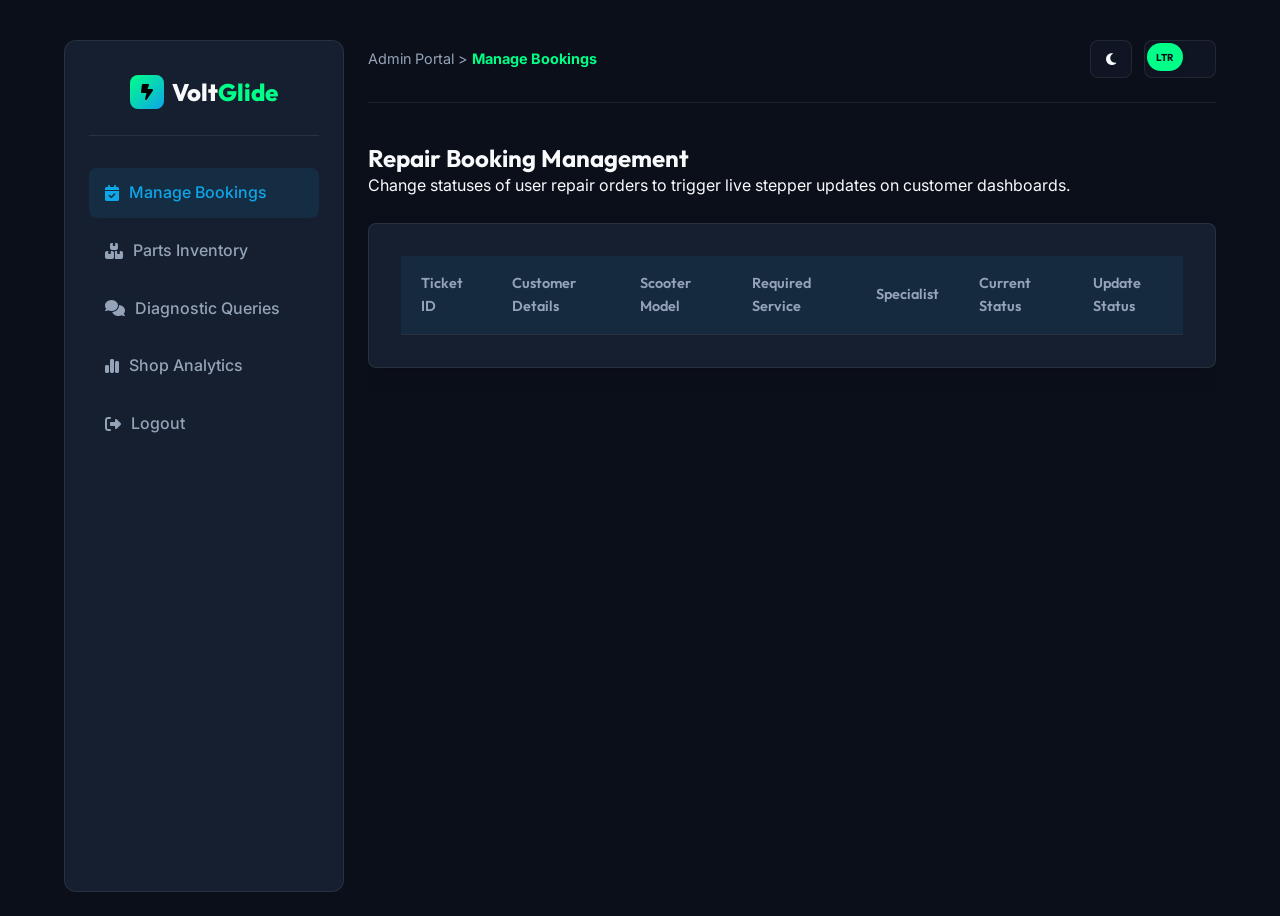
==== admin-dashboard.html @ 36a442b9 "Add Multi-Page Architecture, VoltGlide specific content and functionality" ====
<!DOCTYPE html>
<html lang="en" dir="ltr">
<head>
    <meta charset="UTF-8">
    <meta name="viewport" content="width=device-width, initial-scale=1.0">
    <title>VoltGlide | Admin Dashboard</title>
    <link rel="icon" type="image/svg+xml" href="data:image/svg+xml,%3Csvg xmlns='http://www.w3.org/2000/svg' viewBox='0 0 24 24' fill='%2300ff88'%3E%3Cpath d='M12 2L3.5 14h6.5v8l8.5-12h-6.5z'/%3E%3C/svg%3E">
    <meta name="description" content="VoltGlide admin portal — manage bookings, update repair statuses, and view shop analytics.">
    <link rel="preconnect" href="https://fonts.googleapis.com">
    <link rel="preconnect" href="https://fonts.gstatic.com" crossorigin>
    <link href="https://fonts.googleapis.com/css2?family=Inter:wght@300;400;500;600;700;800&family=Outfit:wght@400;500;600;700;800&display=swap" rel="stylesheet">
    <link rel="stylesheet" href="https://cdnjs.cloudflare.com/ajax/libs/font-awesome/6.4.0/css/all.min.css">
    <link rel="stylesheet" href="style.css">
</head>
<body class="dark-theme" style="padding-top: 0;">

    <div id="toast-container" class="toast-container"></div>

    <!-- ADMIN DASHBOARD VIEW -->
    <main id="admin-dashboard-view" class="view-container">
        <div class="dashboard-layout">
            <!-- Sidebar Navigation -->
            <aside class="dashboard-sidebar admin-sidebar">
                <div class="sidebar-header">
                    <a href="index.html" class="logo-link">
                        <span class="logo-icon"><i class="fa-solid fa-bolt-lightning"></i></span>
                        <span class="logo-text">Volt<span class="highlight">Glide</span></span>
                    </a>
                </div>
                <nav class="sidebar-nav">
                    <ul>
                        <li><a href="#" class="sidebar-link active" onclick="switchAdminTab('appointments', this)"><i class="fa-solid fa-calendar-check"></i> Manage Bookings</a></li>
                        <li><a href="#" class="sidebar-link" onclick="switchAdminTab('inventory', this)"><i class="fa-solid fa-boxes-stacked"></i> Parts Inventory</a></li>
                        <li><a href="#" class="sidebar-link" onclick="switchAdminTab('queries', this)"><i class="fa-solid fa-comments"></i> Diagnostic Queries</a></li>
                        <li><a href="#" class="sidebar-link" onclick="switchAdminTab('analytics', this)"><i class="fa-solid fa-chart-simple"></i> Shop Analytics</a></li>
                        <li><a href="#" class="sidebar-link" onclick="logoutUser()"><i class="fa-solid fa-right-from-bracket"></i> Logout</a></li>
                    </ul>
                </nav>
            </aside>

            <!-- Admin Content Panels -->
            <section class="dashboard-content">
                <!-- Dashboard Content Header (Toggles Bar) -->
                <div class="dashboard-content-header">
                    <div class="dashboard-logo-mobile">
                        <a href="index.html" class="logo-link">
                            <span class="logo-icon"><i class="fa-solid fa-bolt-lightning"></i></span>
                            <span class="logo-text">Volt<span class="highlight">Glide</span></span>
                        </a>
                    </div>
                    <div class="dashboard-breadcrumbs">
                        <span>Admin Portal</span> &gt; <strong id="admin-current-tab-label">Manage Bookings</strong>
                    </div>
                    <div class="dashboard-header-toggles">
                        <button class="theme-btn dashboard-theme-btn" onclick="toggleTheme()" aria-label="Toggle Theme">
                            <span class="theme-icon-light"><i class="fa-solid fa-sun"></i></span>
                            <span class="theme-icon-dark"><i class="fa-solid fa-moon"></i></span>
                        </button>
                        <button class="rtl-btn dashboard-rtl-btn" onclick="toggleDirection()" aria-label="Toggle Layout Direction">
                            <span class="rtl-circle">LTR</span>
                        </button>
                    </div>
                </div>

                <!-- TAB 1: MANAGE APPOINTMENTS -->
                <div id="admin-tab-appointments" class="admin-tab-content">
                    <div class="dashboard-header-tab">
                        <h2>Repair Booking Management</h2>
                        <p>Change statuses of user repair orders to trigger live stepper updates on customer dashboards.</p>
                    </div>

                    <div class="table-responsive glass-card">
                        <table class="pricing-table admin-table">
                            <thead>
                                <tr>
                                    <th>Ticket ID</th>
                                    <th>Customer Details</th>
                                    <th>Scooter Model</th>
                                    <th>Required Service</th>
                                    <th>Specialist</th>
                                    <th>Current Status</th>
                                    <th>Update Status</th>
                                </tr>
                            </thead>
                            <tbody id="admin-appointments-tbody">
                                <!-- Loaded dynamically via script.js -->
                            </tbody>
                        </table>
                    </div>
                </div>

                <!-- TAB 2: MANAGE PARTS INVENTORY -->
                <div id="admin-tab-inventory" class="admin-tab-content hidden">
                    <div class="dashboard-header-tab split-header">
                        <div>
                            <h2>Parts Stock Management</h2>
                            <p>Increase or decrease item stock levels. Low stock levels are flagged with indicator alerts.</p>
                        </div>
                        <button class="btn btn-secondary btn-sm" onclick="resetInventoryStock()"><i class="fa-solid fa-rotate-left"></i> Reset Stock levels</button>
                    </div>

                    <div class="table-responsive glass-card">
                        <table class="pricing-table admin-table">
                            <thead>
                                <tr>
                                    <th>Part Name</th>
                                    <th>Category</th>
                                    <th>Price</th>
                                    <th>Stock Status</th>
                                    <th>Remaining Stock</th>
                                    <th>Adjust Stock</th>
                                </tr>
                            </thead>
                            <tbody id="admin-inventory-tbody">
                                <!-- Loaded dynamically via script.js -->
                            </tbody>
                        </table>
                    </div>
                </div>

                <!-- TAB 3: DIAGNOSTIC QUERIES -->
                <div id="admin-tab-queries" class="admin-tab-content hidden">
                    <div class="dashboard-header-tab">
                        <h2>Customer Diagnostic Queries</h2>
                        <p>Review troubleshooting questions submitted by users and reply with mechanic recommendations.</p>
                    </div>

                    <div class="queries-list-container" id="admin-queries-list">
                        <!-- Loaded dynamically -->
                    </div>
                </div>

                <!-- TAB 4: SHOP ANALYTICS -->
                <div id="admin-tab-analytics" class="admin-tab-content hidden">
                    <div class="dashboard-header-tab">
                        <h2>VoltGlide Operations Analytics</h2>
                        <p>Visual diagnostics logs, monthly metrics, and mechanical turnaround statistics.</p>
                    </div>
                    
                    <!-- Analytics grid -->
                    <div class="stats-row">
                        <div class="stat-card">
                            <div class="stat-icon-wrapper blue"><i class="fa-solid fa-dollar-sign"></i></div>
                            <div>
                                <span class="stat-label">Monthly Gross Revenue</span>
                                <h3 class="stat-value">$18,450</h3>
                            </div>
                        </div>
                        <div class="stat-card">
                            <div class="stat-icon-wrapper green"><i class="fa-solid fa-microchip"></i></div>
                            <div>
                                <span class="stat-label">System Diagnostics Checked</span>
                                <h3 class="stat-value">342</h3>
                            </div>
                        </div>
                        <div class="stat-card">
                            <div class="stat-icon-wrapper amber"><i class="fa-solid fa-face-smile"></i></div>
                            <div>
                                <span class="stat-label">Customer Satisfaction Rating</span>
                                <h3 class="stat-value">98.4%</h3>
                            </div>
                        </div>
                    </div>

                    <!-- Visual Charts Section -->
                    <div class="grid-2 margin-top-md">
                        <div class="glass-card chart-container">
                            <h3><i class="fa-solid fa-chart-column text-green icon-gap"></i> Monthly Repair Volume</h3>
                            <div class="bar-chart-wrapper" style="display: flex; align-items: flex-end; justify-content: space-around; height: 200px; padding: 2rem 1rem 1rem 1rem; border-bottom: 2px solid var(--border-color);">
                                <div class="chart-bar-col" style="display: flex; flex-direction: column; align-items: center; gap: 8px;">
                                    <span class="bar-val" style="font-size: 0.8rem; color: var(--text-dim);">84</span>
                                    <div class="chart-bar" style="width: 30px; height: 84px; background: linear-gradient(180deg, var(--primary) 0%, rgba(0, 255, 136, 0.2) 100%); border-radius: 4px 4px 0 0;"></div>
                                    <span style="font-size: 0.8rem;">Mar</span>
                                </div>
                                <div class="chart-bar-col" style="display: flex; flex-direction: column; align-items: center; gap: 8px;">
                                    <span class="bar-val" style="font-size: 0.8rem; color: var(--text-dim);">112</span>
                                    <div class="chart-bar" style="width: 30px; height: 112px; background: linear-gradient(180deg, var(--primary) 0%, rgba(0, 255, 136, 0.2) 100%); border-radius: 4px 4px 0 0;"></div>
                                    <span style="font-size: 0.8rem;">Apr</span>
                                </div>
                                <div class="chart-bar-col" style="display: flex; flex-direction: column; align-items: center; gap: 8px;">
                                    <span class="bar-val" style="font-size: 0.8rem; color: var(--text-dim);">145</span>
                                    <div class="chart-bar" style="width: 30px; height: 145px; background: linear-gradient(180deg, var(--primary) 0%, rgba(0, 255, 136, 0.2) 100%); border-radius: 4px 4px 0 0;"></div>
                                    <span style="font-size: 0.8rem;">May</span>
                                </div>
                                <div class="chart-bar-col" style="display: flex; flex-direction: column; align-items: center; gap: 8px;">
                                    <span class="bar-val" style="font-size: 0.8rem; color: var(--text-dim);">198</span>
                                    <div class="chart-bar" style="width: 30px; height: 198px; background: var(--primary); border-radius: 4px 4px 0 0; box-shadow: 0 0 15px rgba(0, 255, 136, 0.4);"></div>
                                    <span style="font-size: 0.8rem; font-weight: bold; color: var(--primary);">Jun</span>
                                </div>
                            </div>
                        </div>

                        <div class="glass-card chart-container">
                            <h3><i class="fa-solid fa-chart-line text-blue icon-gap"></i> Diagnostic Category Breakdown</h3>
                            <div class="pie-chart-equivalent" style="display: flex; flex-direction: column; gap: 1rem; padding: 1rem;">
                                <div class="breakdown-row">
                                    <div class="breakdown-info" style="display: flex; justify-content: space-between; font-size: 0.9rem; margin-bottom: 4px;">
                                        <span>Battery &amp; Power BMS</span><strong>42%</strong>
                                    </div>
                                    <div class="progress-bar-bg" style="background: var(--bg-input); height: 8px; border-radius: 4px; overflow: hidden;">
                                        <div style="background: var(--secondary); width: 42%; height: 100%;"></div>
                                    </div>
                                </div>
                                <div class="breakdown-row">
                                    <div class="breakdown-info" style="display: flex; justify-content: space-between; font-size: 0.9rem; margin-bottom: 4px;">
                                        <span>Motor &amp; Hall Sensors</span><strong>28%</strong>
                                    </div>
                                    <div class="progress-bar-bg" style="background: var(--bg-input); height: 8px; border-radius: 4px; overflow: hidden;">
                                        <div style="background: var(--primary); width: 28%; height: 100%;"></div>
                                    </div>
                                </div>
                                <div class="breakdown-row">
                                    <div class="breakdown-info" style="display: flex; justify-content: space-between; font-size: 0.9rem; margin-bottom: 4px;">
                                        <span>Brake Lines &amp; Calipers</span><strong>18%</strong>
                                    </div>
                                    <div class="progress-bar-bg" style="background: var(--bg-input); height: 8px; border-radius: 4px; overflow: hidden;">
                                        <div style="background: var(--accent-amber); width: 18%; height: 100%;"></div>
                                    </div>
                                </div>
                            </div>
                        </div>
                    </div>
                </div>
            </section>
        </div>
    </main>

    <script src="script.js"></script>
</body>
</html>
---- style.css ----
/* ==========================================================================
   VoltGlide Design System & Styling
   ========================================================================== */

/* Theme Variables */
:root {
    /* Fonts */
    --font-primary: 'Inter', sans-serif;
    --font-heading: 'Outfit', sans-serif;

    /* Transition speeds */
    --transition-fast: 0.2s ease;
    --transition-normal: 0.3s ease;
    --transition-slow: 0.5s ease;

    /* Rounded corners */
    --radius-sm: 8px;
    --radius-md: 12px;
    --radius-lg: 20px;
    --radius-full: 9999px;

    /* Shadow effects */
    --shadow-sm: 0 2px 8px rgba(0, 0, 0, 0.05);
    --shadow-md: 0 8px 20px rgba(0, 0, 0, 0.1);
    --shadow-lg: 0 12px 30px rgba(0, 0, 0, 0.15);
    --shadow-primary: 0 4px 14px rgba(0, 255, 136, 0.3);
}

/* Dark Theme (Default) */
body.dark-theme {
    --bg-main: #0b0f19;
    --bg-header: rgba(11, 15, 25, 0.85);
    --bg-card: #161f30;
    --bg-input: #0f1523;
    --border-color: rgba(255, 255, 255, 0.08);
    --border-color-hover: rgba(255, 255, 255, 0.18);
    
    --text-primary: #f8fafc;
    --text-secondary: #94a3b8;
    --text-dim: #64748b;
    
    --primary: #00ff88;
    --primary-hover: #00e077;
    --primary-bg-alpha: rgba(0, 255, 136, 0.1);
    
    --secondary: #0ea5e9;
    --secondary-hover: #0284c7;
    --secondary-bg-alpha: rgba(14, 165, 233, 0.1);

    --accent-red: #ef4444;
    --accent-red-bg: rgba(239, 68, 68, 0.15);
    --accent-amber: #f59e0b;
    --accent-amber-bg: rgba(245, 158, 11, 0.15);
    --accent-green: #10b981;
    --accent-green-bg: rgba(16, 185, 129, 0.15);

    --glass-blur: blur(16px);
    --scrollbar-track: #0f1523;
    --scrollbar-thumb: #23314a;
}

/* Light Theme Override */
body.light-theme {
    --bg-main: #f8fafc;
    --bg-header: rgba(248, 250, 252, 0.85);
    --bg-card: #ffffff;
    --bg-input: #f1f5f9;
    --border-color: rgba(15, 23, 42, 0.08);
    --border-color-hover: rgba(15, 23, 42, 0.18);
    
    --text-primary: #0f172a;
    --text-secondary: #475569;
    --text-dim: #64748b;
    
    --primary: #10b981;
    --primary-hover: #059669;
    --primary-bg-alpha: rgba(16, 185, 129, 0.12);
    
    --secondary: #0284c7;
    --secondary-hover: #0369a1;
    --secondary-bg-alpha: rgba(2, 132, 199, 0.12);

    --accent-red: #dc2626;
    --accent-red-bg: rgba(220, 38, 38, 0.1);
    --accent-amber: #d97706;
    --accent-amber-bg: rgba(217, 119, 6, 0.1);
    --accent-green: #10b981;
    --accent-green-bg: rgba(16, 185, 129, 0.12);

    --glass-blur: blur(12px);
    --scrollbar-track: #e2e8f0;
    --scrollbar-thumb: #cbd5e1;
    
    --shadow-sm: 0 2px 8px rgba(0, 0, 0, 0.03);
    --shadow-md: 0 8px 20px rgba(15, 23, 42, 0.06);
    --shadow-lg: 0 12px 30px rgba(15, 23, 42, 0.08);
    --shadow-primary: 0 4px 14px rgba(16, 185, 129, 0.2);
}

/* ==========================================================================
   Base Elements & Layout
   ========================================================================== */
* {
    box-sizing: border-box;
    margin: 0;
    padding: 0;
}

html {
    scroll-behavior: smooth;
    overflow-x: hidden;
}

body {
    background-color: var(--bg-main);
    color: var(--text-primary);
    font-family: var(--font-primary);
    line-height: 1.6;
    overflow-x: hidden;
    transition: background-color var(--transition-normal), color var(--transition-normal);
    padding-top: 70px;
}

a {
    color: inherit;
    text-decoration: none;
    transition: color var(--transition-fast);
}

img {
    max-width: 100%;
    display: block;
}

ul {
    list-style: none;
}

button, input, select, textarea {
    font-family: inherit;
    font-size: inherit;
    color: inherit;
    background: none;
    border: none;
    outline: none;
}

/* Scrollbar Customization */
::-webkit-scrollbar {
    width: 8px;
    height: 8px;
}
::-webkit-scrollbar-track {
    background: var(--scrollbar-track);
}
::-webkit-scrollbar-thumb {
    background: var(--scrollbar-thumb);
    border-radius: var(--radius-full);
}
::-webkit-scrollbar-thumb:hover {
    background: var(--text-dim);
}

/* ==========================================================================
   Typography & Helper Classes
   ========================================================================== */
h1, h2, h3, h4, h5, h6 {
    font-family: var(--font-heading);
    font-weight: 700;
    line-height: 1.25;
}

.gradient-text {
    background: linear-gradient(135deg, var(--primary), var(--secondary));
    -webkit-background-clip: text;
    -webkit-text-fill-color: transparent;
}

.gradient-text-alt {
    background: linear-gradient(135deg, var(--secondary), #a855f7);
    -webkit-background-clip: text;
    -webkit-text-fill-color: transparent;
}

.highlight {
    color: var(--primary);
}

.text-center { text-align: center; }
.text-green { color: var(--accent-green) !important; }
.text-amber { color: var(--accent-amber) !important; }
.text-red { color: var(--accent-red) !important; }
.text-dim { color: var(--text-dim); }

.font-sm { font-size: 0.9rem; }
.font-xs { font-size: 0.8rem; }

.hidden { display: none !important; }
.margin-top-sm { margin-top: 0.5rem; }
.margin-top-md { margin-top: 1.5rem; }
.margin-top-lg { margin-top: 3.0rem; }
.margin-bottom-sm { margin-bottom: 0.5rem; }
.margin-bottom-md { margin-bottom: 1.5rem; }
.icon-gap { margin-right: 8px; }

/* Grid Layouts */
.grid-2 {
    display: grid;
    grid-template-columns: 1fr;
    gap: 2rem;
}
@media (min-width: 768px) {
    .grid-2 {
        grid-template-columns: 1fr 1fr;
    }
}

.grid-2-align-center {
    display: grid;
    grid-template-columns: 1fr;
    gap: 2rem;
    align-items: center;
}
@media (min-width: 768px) {
    .grid-2-align-center {
        grid-template-columns: 1fr 1fr;
    }
}

.section-container {
    max-width: 1200px;
    margin: 0 auto;
    padding: 4rem 1.5rem;
}

main.view-container {
    padding-top: 1rem;
}

.section-header {
    margin-bottom: 3rem;
}
.section-header.center {
    text-align: center;
    max-width: 700px;
    margin-left: auto;
    margin-right: auto;
}
.section-header.split {
    display: flex;
    flex-direction: column;
    gap: 1rem;
}
@media (min-width: 768px) {
    .section-header.split {
        flex-direction: row;
        justify-content: space-between;
        align-items: flex-end;
    }
}

.section-title {
    font-size: 2rem;
    margin-bottom: 0.5rem;
}
@media (min-width: 768px) {
    .section-title {
        font-size: 2.5rem;
    }
}

.section-subtitle {
    color: var(--text-secondary);
    font-size: 1.1rem;
}

/* Glassmorphism Card style */
.glass-card {
    background-color: var(--bg-card);
    border: 1px solid var(--border-color);
    border-radius: var(--radius-md);
    padding: 2rem;
    box-shadow: var(--shadow-md);
}

/* Buttons */
.btn {
    display: inline-flex;
    align-items: center;
    justify-content: center;
    padding: 0.75rem 1.5rem;
    font-weight: 600;
    border-radius: var(--radius-sm);
    cursor: pointer;
    transition: all var(--transition-fast);
    gap: 0.5rem;
}

.btn-primary {
    background-color: var(--primary);
    color: var(--bg-main);
    box-shadow: var(--shadow-primary);
}
.btn-primary:hover {
    background-color: var(--primary-hover);
    transform: translateY(-2px);
    box-shadow: 0 6px 20px rgba(0, 255, 136, 0.4);
}

.btn-secondary {
    background-color: var(--primary-bg-alpha);
    color: var(--primary);
    border: 1px solid rgba(0, 255, 136, 0.2);
}
.btn-secondary:hover {
    background-color: var(--primary);
    color: var(--bg-main);
    transform: translateY(-2px);
}

.btn-sm {
    padding: 0.4rem 0.8rem;
    font-size: 0.85rem;
    border-radius: var(--radius-sm);
}

.btn-full {
    width: 100%;
}

.badge-pill {
    display: inline-flex;
    align-items: center;
    gap: 6px;
    padding: 0.35rem 0.85rem;
    background-color: var(--primary-bg-alpha);
    color: var(--primary);
    border-radius: var(--radius-full);
    font-size: 0.8rem;
    font-weight: 600;
    margin-bottom: 1rem;
}
.badge-pill.secondary {
    background-color: var(--secondary-bg-alpha);
    color: var(--secondary);
}

/* Forms styling */
.form-group {
    margin-bottom: 1.25rem;
}
.form-group label {
    display: block;
    font-size: 0.88rem;
    font-weight: 500;
    margin-bottom: 0.5rem;
    color: var(--text-secondary);
}
.form-group input, 
.form-group select, 
.form-group textarea {
    width: 100%;
    padding: 0.75rem 1rem;
    background-color: var(--bg-input);
    border: 1px solid var(--border-color);
    border-radius: var(--radius-sm);
    color: var(--text-primary);
    transition: border-color var(--transition-fast);
}
.form-group input:focus, 
.form-group select:focus, 
.form-group textarea:focus {
    border-color: var(--primary);
}

/* ==========================================================================
   Navigation Header
   ========================================================================== */
.main-header {
    position: fixed;
    top: 0;
    left: 0;
    right: 0;
    z-index: 100;
    background-color: var(--bg-header);
    backdrop-filter: var(--glass-blur);
    -webkit-backdrop-filter: var(--glass-blur);
    border-bottom: 1px solid var(--border-color);
    transition: background-color var(--transition-normal);
}

.header-container {
    max-width: 1200px;
    margin: 0 auto;
    padding: 1rem 1.5rem;
    display: flex;
    justify-content: space-between;
    align-items: center;
    gap: 2rem;
}

.logo-link {
    display: flex;
    align-items: center;
    gap: 0.5rem;
    font-family: var(--font-heading);
    font-size: 1.5rem;
    font-weight: 800;
}
.logo-icon {
    display: flex;
    align-items: center;
    justify-content: center;
    width: 34px;
    height: 34px;
    background: linear-gradient(135deg, var(--primary), var(--secondary));
    color: #000;
    border-radius: var(--radius-sm);
    font-size: 1rem;
}

.nav-menu {
    display: none;
}
@media (min-width: 1025px) {
    .nav-menu {
        display: block;
    }
}

.nav-list {
    display: flex;
    align-items: center;
    gap: 2rem;
}

.nav-item {
    position: relative;
}

.nav-link {
    font-weight: 500;
    color: var(--text-secondary);
    display: flex;
    align-items: center;
    gap: 4px;
    padding: 0.5rem 0;
}
.nav-link:hover, .nav-item.active .nav-link {
    color: var(--text-primary);
}

.dropdown-arrow {
    font-size: 0.7rem;
    transition: transform var(--transition-fast);
}
.has-dropdown:hover .dropdown-arrow {
    transform: rotate(180deg);
}

/* Dropdown Menu */
.dropdown-menu {
    position: absolute;
    top: 100%;
    left: 0;
    width: 200px;
    background-color: var(--bg-card);
    border: 1px solid var(--border-color);
    border-radius: var(--radius-sm);
    box-shadow: var(--shadow-md);
    opacity: 0;
    visibility: hidden;
    transform: translateY(10px);
    transition: all var(--transition-fast);
    padding: 0.5rem 0;
    z-index: 10;
}
.has-dropdown:hover .dropdown-menu {
    opacity: 1;
    visibility: visible;
    transform: translateY(0);
}

.dropdown-link {
    display: block;
    padding: 0.6rem 1.2rem;
    font-size: 0.9rem;
    color: var(--text-secondary);
}
.dropdown-link:hover {
    color: var(--primary);
    background-color: var(--bg-input);
}

.header-actions {
    display: flex;
    align-items: center;
    gap: 1rem;
}

/* Theme Toggle Button */
.theme-btn {
    width: 38px;
    height: 38px;
    background-color: var(--bg-input);
    border: 1px solid var(--border-color);
    border-radius: var(--radius-sm);
    cursor: pointer;
    display: flex;
    align-items: center;
    justify-content: center;
    transition: all var(--transition-fast);
    color: var(--text-secondary);
}
.theme-btn:hover {
    color: var(--text-primary);
    border-color: var(--border-color-hover);
}

.theme-icon-light { display: none; }
.theme-icon-dark { display: block; }
body.light-theme .theme-icon-light { display: block; }
body.light-theme .theme-icon-dark { display: none; }

/* LTR/RTL Toggle Switch */
.rtl-btn {
    position: relative;
    width: 72px;
    height: 34px;
    background-color: var(--bg-input);
    border: 1px solid var(--border-color);
    border-radius: var(--radius-full);
    cursor: pointer;
    overflow: hidden;
    transition: all var(--transition-fast);
}
.rtl-btn:hover {
    border-color: var(--border-color-hover);
}
.rtl-circle {
    position: absolute;
    top: 2px;
    left: 2px;
    width: 36px;
    height: 28px;
    background: var(--primary);
    color: var(--bg-main);
    border-radius: var(--radius-full);
    display: flex;
    align-items: center;
    justify-content: center;
    font-weight: 700;
    font-size: 10px;
    font-family: var(--font-heading);
    box-shadow: var(--shadow-sm);
    transition: all 0.3s cubic-bezier(0.68, -0.55, 0.265, 1.55);
}

/* RTL Layout Mode overrides */
html[dir="rtl"] .rtl-circle {
    left: calc(100% - 38px);
    background: var(--secondary);
}

/* Login Button */
.login-btn {
    display: inline-flex;
    align-items: center;
    gap: 8px;
    padding: 0.5rem 1.2rem;
    background-color: var(--primary);
    color: var(--bg-main);
    font-weight: 600;
    border-radius: var(--radius-sm);
    cursor: pointer;
    transition: all var(--transition-fast);
}
.login-btn:hover {
    background-color: var(--primary-hover);
    transform: translateY(-1px);
}
@media (max-width: 480px) {
    .btn-text { display: none; }
    .login-btn { padding: 0.5rem; width: 38px; height: 38px; justify-content: center; }
}

/* User avatar trigger in nav */
.user-profile-menu {
    position: relative;
}
.profile-trigger {
    display: flex;
    align-items: center;
    gap: 6px;
    cursor: pointer;
}
.profile-avatar {
    width: 32px;
    height: 32px;
    border-radius: var(--radius-full);
    object-fit: cover;
    border: 2px solid var(--primary);
}
.username-text {
    font-size: 0.9rem;
    font-weight: 600;
    max-width: 90px;
    white-space: nowrap;
    overflow: hidden;
    text-overflow: ellipsis;
}
@media (max-width: 576px) {
    .username-text { display: none; }
}

.profile-dropdown {
    position: absolute;
    top: 100%;
    right: 0;
    width: 200px;
    background-color: var(--bg-card);
    border: 1px solid var(--border-color);
    border-radius: var(--radius-sm);
    box-shadow: var(--shadow-lg);
    display: none;
    z-index: 20;
    margin-top: 0.5rem;
}
.profile-dropdown.open {
    display: block;
}
.profile-dropdown-header {
    padding: 0.8rem 1.2rem;
    border-bottom: 1px solid var(--border-color);
}
.user-role {
    display: inline-block;
    padding: 0.2rem 0.6rem;
    background-color: var(--primary-bg-alpha);
    color: var(--primary);
    border-radius: var(--radius-full);
    font-size: 0.75rem;
    font-weight: 700;
}
.profile-dropdown-list li a {
    display: flex;
    align-items: center;
    gap: 8px;
    padding: 0.75rem 1.2rem;
    font-size: 0.9rem;
    color: var(--text-secondary);
}
.profile-dropdown-list li a:hover {
    color: var(--primary);
    background-color: var(--bg-input);
}

.mobile-toggle {
    font-size: 1.3rem;
    cursor: pointer;
    width: 38px;
    height: 38px;
    display: flex;
    align-items: center;
    justify-content: center;
    color: var(--text-primary);
    border: 1px solid var(--border-color);
    border-radius: var(--radius-sm);
}
@media (min-width: 1025px) {
    .mobile-toggle { display: none; }
}

/* Hide desktop header buttons in mobile view */
@media (max-width: 1024px) {
    .main-header #theme-toggle,
    .main-header #rtl-toggle,
    .main-header #login-nav-btn {
        display: none !important;
    }
}

/* ==========================================================================
   Mobile Off-Canvas Drawer
   ========================================================================== */
.mobile-nav-backdrop {
    position: fixed;
    top: 0;
    left: 0;
    width: 100%;
    height: 100%;
    background-color: rgba(0, 0, 0, 0.6);
    backdrop-filter: blur(4px);
    z-index: 998;
    opacity: 0;
    visibility: hidden;
    transition: all var(--transition-normal);
}
.mobile-nav-backdrop.open {
    opacity: 1;
    visibility: visible;
}

.mobile-nav-menu {
    position: fixed;
    top: 0;
    right: -300px;
    width: 280px;
    height: 100vh;
    background-color: var(--bg-card);
    border-left: 1px solid var(--border-color);
    box-shadow: var(--shadow-lg);
    z-index: 999;
    display: flex;
    flex-direction: column;
    transition: right 0.4s cubic-bezier(0.16, 1, 0.3, 1);
}
.mobile-nav-menu.open {
    right: 0;
}

.mobile-nav-header {
    padding: 1.5rem;
    border-bottom: 1px solid var(--border-color);
    display: flex;
    justify-content: space-between;
    align-items: center;
}
.mobile-nav-body {
    padding: 1rem 0;
    overflow-y: auto;
    flex: 1;
}
.mobile-list li a {
    display: block;
    padding: 0.8rem 1.5rem;
    font-size: 1.1rem;
    color: var(--text-secondary);
}
.mobile-list li a:hover {
    color: var(--primary);
    background-color: var(--bg-input);
}
.close-btn {
    font-size: 1.2rem;
    cursor: pointer;
}

/* Mobile dropdown styles */
.mobile-nav-item {
    border-bottom: 1px solid rgba(255, 255, 255, 0.03);
}
body.light-theme .mobile-nav-item {
    border-bottom: 1px solid rgba(0, 0, 0, 0.03);
}

.mobile-dropdown-btn {
    display: flex;
    justify-content: space-between;
    align-items: center;
    width: 100%;
    padding: 0.8rem 1.5rem;
    font-size: 1.1rem;
    color: var(--text-secondary);
    font-weight: 500;
    cursor: pointer;
    text-align: left;
    transition: all var(--transition-fast);
}

.mobile-dropdown-btn:hover {
    color: var(--primary);
    background-color: var(--bg-input);
}

.mobile-dropdown-arrow {
    font-size: 0.8rem;
    transition: transform var(--transition-fast);
}

.mobile-has-dropdown.open .mobile-dropdown-arrow {
    transform: rotate(180deg);
}

.mobile-dropdown-menu {
    max-height: 0;
    overflow: hidden;
    list-style: none;
    padding-left: 1rem;
    background-color: rgba(0, 0, 0, 0.15);
    transition: max-height 0.3s ease-out;
}

body.light-theme .mobile-dropdown-menu {
    background-color: rgba(0, 0, 0, 0.02);
}

.mobile-has-dropdown.open .mobile-dropdown-menu {
    max-height: 150px;
}

.mobile-dropdown-link {
    display: block;
    padding: 0.6rem 1.5rem;
    font-size: 0.95rem;
    color: var(--text-secondary);
    transition: all var(--transition-fast);
}

.mobile-dropdown-link:hover {
    color: var(--primary);
    background-color: var(--bg-input);
}

.mobile-nav-actions {
    padding: 1.5rem;
    border-top: 1px solid var(--border-color);
    background-color: var(--bg-card);
    display: flex;
    flex-direction: column;
    gap: 1.25rem;
}

.mobile-toggles-row {
    display: flex;
    align-items: center;
    justify-content: space-between;
    gap: 1rem;
}

.mobile-login-btn {
    width: 100% !important;
    justify-content: center !important;
    padding: 0.8rem 1.5rem !important;
}

.mobile-login-btn .btn-text {
    display: inline !important;
}

/* ==========================================================================
   Home 1 (Default Landing Page)
   ========================================================================== */
.hero-section {
    position: relative;
    overflow: hidden;
    padding: 1.5rem 0 4rem 0;
}
.hero-section .section-container {
    padding-top: 1.5rem;
}
.hero-section.alt-hero {
    padding: 4rem 0 3rem 0;
    background: linear-gradient(180deg, #050814 0%, #0d1630 100%);
    border-bottom: 1px solid rgba(255, 255, 255, 0.08);
    color: #f8fbff;
}
.hero-section.alt-hero .section-container {
    max-width: none;
    width: 100%;
    padding: 0 1.5rem;
}
.hero-section.alt-hero .hero-content {
    padding-right: 0;
}
.hero-section.alt-hero .hero-title,
.hero-section.alt-hero .hero-desc,
.hero-section.alt-hero .teaser-stat p,
.hero-section.alt-hero .estimator-card h3,
.hero-section.alt-hero .estimator-card .card-subtitle,
.hero-section.alt-hero .badge-pill.secondary,
.hero-section.alt-hero .estimator-card label,
.hero-section.alt-hero .estimator-card .estimate-total-box span {
    color: #f8fbff;
}
.hero-section.alt-hero .hero-desc {
    color: rgba(248, 251, 255, 0.82);
}
.hero-section.alt-hero .badge-pill.secondary {
    background: rgba(255, 255, 255, 0.08);
    border: 1px solid rgba(255, 255, 255, 0.12);
}
.hero-section.alt-hero .hero-actions {
    flex-wrap: wrap;
    justify-content: center;
}
.hero-section.alt-hero .hero-actions .btn {
    min-width: 180px;
}
.hero-section.alt-hero .estimator-card {
    background: rgba(5, 8, 20, 0.92);
    border: 1px solid rgba(255, 255, 255, 0.08);
}
.blinking-text {
    animation: blink 1.4s infinite;
}

@keyframes blink {
    0%, 100% { opacity: 1; }
    50% { opacity: 0.4; }
}
.hero-section.alt-hero .form-group input,
.hero-section.alt-hero .form-group select,
.hero-section.alt-hero .checkbox-group .checkbox-container {
    background: rgba(255, 255, 255, 0.05);
    color: #f8fbff;
    border-color: rgba(255, 255, 255, 0.12);
}
.hero-section.alt-hero .form-group input::placeholder,
.hero-section.alt-hero .form-group select::placeholder {
    color: rgba(248, 251, 255, 0.55);
}
.hero-section.alt-hero .service-price-badge,
.hero-section.alt-hero .estimate-total-box,
.hero-section.alt-hero .total-price {
    color: #f8fbff;
}
.hero-section.alt-hero .checkbox-container .checkbox-checkmark {
    background: rgba(255, 255, 255, 0.04);
    border-color: rgba(255, 255, 255, 0.12);
}
.hero-section.alt-hero .checkbox-container input:checked ~ .checkbox-checkmark {
    background: rgba(16, 185, 129, 0.15);
    border-color: rgba(16, 185, 129, 0.45);
}
.hero-section.alt-hero .hero-actions .btn.btn-secondary {
    background: rgba(255, 255, 255, 0.08);
    color: #f8fbff;
    border: 1px solid rgba(255, 255, 255, 0.12);
}
.hero-section.alt-hero .hero-actions .btn.btn-secondary:hover {
    background: rgba(255, 255, 255, 0.12);
}
.contact-main-hero .hero-actions {
    flex-wrap: wrap;
    justify-content: center;
}
.contact-main-hero .hero-actions .btn {
    min-width: 170px;
}
.map-simulation-section .interactive-map-wrapper {
    padding: 1rem;
    margin-top: 0;
}
.map-simulation-section .map-canvas-container {
    border-radius: 16px;
    min-height: 420px;
}
.rider-survey-section .feedback-card-wide {
    max-width: 940px;
    margin: 0 auto;
}
.about-values-section .features-grid {
    justify-content: center;
}
.about-values-section .feature-card {
    min-width: 280px;
    max-width: 330px;
}

.hero-content {
    display: flex;
    flex-direction: column;
    justify-content: center;
}
.hero-title {
    font-size: 2.5rem;
    margin-bottom: 1rem;
}
@media (min-width: 992px) {
    .hero-title {
        font-size: 3.5rem;
    }
}
.hero-desc {
    color: var(--text-secondary);
    font-size: 1.1rem;
    margin-bottom: 2rem;
    max-width: 540px;
}
.hero-actions {
    display: flex;
    flex-wrap: wrap;
    gap: 1rem;
}

.hero-image-container {
    position: relative;
    display: flex;
    align-items: center;
    justify-content: center;
}
.hero-img {
    width: 100%;
    max-width: 480px;
    height: auto;
    max-height: 350px;
    object-fit: cover;
    border-radius: var(--radius-lg);
    box-shadow: var(--shadow-lg);
    border: 1px solid var(--border-color);
    transition: transform var(--transition-slow);
}
.hero-image-container:hover .hero-img {
    transform: scale(1.02);
}

/* Floating widgets */
.floating-badge {
    position: absolute;
    background-color: rgba(22, 31, 48, 0.85);
    backdrop-filter: var(--glass-blur);
    -webkit-backdrop-filter: var(--glass-blur);
    border: 1px solid var(--border-color);
    padding: 0.8rem 1.2rem;
    border-radius: var(--radius-md);
    box-shadow: var(--shadow-md);
    display: flex;
    align-items: center;
    gap: 12px;
    transition: background-color var(--transition-normal);
}
.badge-icon {
    display: flex;
    align-items: center;
    justify-content: center;
    width: 32px;
    height: 32px;
    background-color: var(--primary-bg-alpha);
    color: var(--primary);
    border-radius: var(--radius-full);
}
.floating-badge h4 {
    font-size: 0.9rem;
    margin-bottom: 2px;
    color: #ffffff !important;
}
.floating-badge p {
    font-size: 0.75rem;
    color: rgba(255, 255, 255, 0.7) !important;
}

/* Light Theme overrides for floating badges */
body.light-theme .floating-badge {
    background-color: rgba(255, 255, 255, 0.85);
    border-color: rgba(15, 23, 42, 0.1);
}
body.light-theme .floating-badge h4 {
    color: #000000 !important;
}
body.light-theme .floating-badge p {
    color: rgba(0, 0, 0, 0.7) !important;
}

.badge-1 {
    top: 10%;
    left: -5%;
}
.badge-2 {
    bottom: 15%;
    right: -5%;
}
@media (max-width: 768px) {
    .floating-badge { display: none; }
}

/* Features Grid */
.features-grid {
    display: grid;
    grid-template-columns: 1fr;
    gap: 1.5rem;
}
@media (min-width: 768px) {
    .features-grid {
        grid-template-columns: repeat(2, 1fr);
    }
}
@media (min-width: 992px) {
    .features-grid {
        grid-template-columns: repeat(4, 1fr);
    }
}

.feature-card {
    background-color: var(--bg-card);
    border: 1px solid var(--border-color);
    border-radius: var(--radius-md);
    padding: 2rem;
    transition: all var(--transition-normal);
}
.feature-card:hover {
    transform: translateY(-5px);
    border-color: var(--primary);
    box-shadow: var(--shadow-md);
}
.feature-icon {
    font-size: 2rem;
    color: var(--primary);
    margin-bottom: 1rem;
}
.feature-card h3 {
    font-size: 1.25rem;
    margin-bottom: 0.5rem;
}
.feature-card p {
    color: var(--text-secondary);
    font-size: 0.9rem;
}

/* ==========================================================================
   Troubleshooting Diagnostic Guide Assistant
   ========================================================================== */
.symptom-selector {
    display: flex;
    overflow-x: auto;
    gap: 0.5rem;
    padding-bottom: 1rem;
    margin-bottom: 2rem;
    border-bottom: 1px solid var(--border-color);
}
.symptom-tab {
    padding: 0.75rem 1.25rem;
    background-color: var(--bg-card);
    border: 1px solid var(--border-color);
    border-radius: var(--radius-sm);
    color: var(--text-secondary);
    font-weight: 600;
    white-space: nowrap;
    cursor: pointer;
    transition: all var(--transition-fast);
}
.symptom-tab:hover, .symptom-tab.active {
    background-color: var(--primary-bg-alpha);
    color: var(--primary);
    border-color: var(--primary);
}

.diagnostic-results {
    display: flex;
    flex-direction: column;
    gap: 1.5rem;
}

.diagnostic-item {
    background-color: var(--bg-card);
    border: 1px solid var(--border-color);
    border-radius: var(--radius-md);
    overflow: hidden;
    display: flex;
    flex-direction: column;
}
@media (min-width: 768px) {
    .diagnostic-item {
        flex-direction: row;
    }
}

.diag-media {
    flex: 1;
    min-height: 200px;
    background-size: cover;
    background-position: center;
}
.diag-info {
    flex: 2;
    padding: 2rem;
    display: flex;
    flex-direction: column;
    justify-content: space-between;
}
.diag-header {
    display: flex;
    justify-content: space-between;
    align-items: flex-start;
    margin-bottom: 1rem;
}
.severity-badge {
    padding: 0.2rem 0.6rem;
    border-radius: var(--radius-full);
    font-size: 0.75rem;
    font-weight: 700;
}
.severity-badge.easy { background-color: var(--accent-green-bg); color: var(--accent-green); }
.severity-badge.medium { background-color: var(--accent-amber-bg); color: var(--accent-amber); }
.severity-badge.hard { background-color: var(--accent-red-bg); color: var(--accent-red); }

.diag-title {
    font-size: 1.4rem;
    margin-bottom: 0.5rem;
}
.diag-desc {
    color: var(--text-secondary);
    font-size: 0.95rem;
    margin-bottom: 1rem;
}
.diag-meta-grid {
    display: grid;
    grid-template-columns: 1fr 1fr;
    gap: 1rem;
    padding: 1rem 0;
    border-top: 1px solid var(--border-color);
    border-bottom: 1px solid var(--border-color);
    margin-bottom: 1.5rem;
}
.meta-value {
    font-weight: 700;
    color: var(--text-primary);
}
.diag-actions {
    display: flex;
    flex-wrap: wrap;
    gap: 1rem;
}

/* ==========================================================================
   Parts Catalog Shop Preview
   ========================================================================== */
.parts-grid-preview {
    display: grid;
    grid-template-columns: 1fr;
    gap: 1.5rem;
}
@media (min-width: 576px) {
    .parts-grid-preview {
        grid-template-columns: repeat(2, 1fr);
    }
}
@media (min-width: 992px) {
    .parts-grid-preview {
        grid-template-columns: repeat(3, 1fr);
    }
}

.part-card {
    background-color: var(--bg-card);
    border: 1px solid var(--border-color);
    border-radius: var(--radius-md);
    overflow: hidden;
    transition: all var(--transition-normal);
    display: flex;
    flex-direction: column;
}
.part-card:hover {
    transform: translateY(-4px);
    border-color: var(--primary);
}
.part-image {
    height: 180px;
    overflow: hidden;
    background-color: var(--bg-input);
    position: relative;
}
.part-image img {
    width: 100%;
    height: 100%;
    object-fit: cover;
    transition: transform var(--transition-normal);
}
.part-card:hover .part-image img {
    transform: scale(1.05);
}
.part-tag {
    position: absolute;
    top: 10px;
    left: 10px;
    background-color: rgba(11, 15, 25, 0.85);
    color: var(--text-primary);
    padding: 0.2rem 0.6rem;
    border-radius: var(--radius-sm);
    font-size: 0.75rem;
    font-weight: 600;
}
.part-details {
    padding: 1.5rem;
    flex-grow: 1;
    display: flex;
    flex-direction: column;
    justify-content: space-between;
}
.part-title {
    font-size: 1.15rem;
    margin-bottom: 0.5rem;
}
.part-price-row {
    display: flex;
    justify-content: space-between;
    align-items: center;
    margin-top: 1rem;
}
.part-price {
    font-size: 1.25rem;
    font-weight: 800;
    color: var(--primary);
}

/* ==========================================================================
   DIY Maintenance Videos
   ========================================================================== */
.video-grid {
    display: grid;
    grid-template-columns: 1fr;
    gap: 1.5rem;
}
@media (min-width: 768px) {
    .video-grid {
        grid-template-columns: repeat(2, 1fr);
    }
}
@media (min-width: 992px) {
    .video-grid {
        grid-template-columns: repeat(3, 1fr);
    }
}

.video-card {
    background-color: var(--bg-card);
    border: 1px solid var(--border-color);
    border-radius: var(--radius-md);
    overflow: hidden;
}
.video-thumbnail {
    position: relative;
    height: 160px;
    background-size: cover;
    background-position: center;
}
.video-play-btn {
    position: absolute;
    top: 50%;
    left: 50%;
    transform: translate(-50%, -50%);
    width: 50px;
    height: 50px;
    background-color: var(--primary);
    color: var(--bg-main);
    border-radius: var(--radius-full);
    display: flex;
    align-items: center;
    justify-content: center;
    font-size: 1.2rem;
    cursor: pointer;
    box-shadow: var(--shadow-md);
    transition: transform var(--transition-fast);
}
.video-card:hover .video-play-btn {
    transform: translate(-50%, -50%) scale(1.1);
}
.video-duration {
    position: absolute;
    bottom: 10px;
    right: 10px;
    background-color: rgba(0, 0, 0, 0.8);
    color: #fff;
    padding: 0.15rem 0.4rem;
    font-size: 0.75rem;
    border-radius: var(--radius-sm);
}
.video-info {
    padding: 1.25rem;
}
.video-title {
    font-size: 1rem;
    margin-bottom: 0.5rem;
}

/* ==========================================================================
   Testimonial Reviews Section
   ========================================================================== */
.testimonials-grid {
    display: grid;
    grid-template-columns: 1fr;
    gap: 1.5rem;
}
@media (min-width: 768px) {
    .testimonials-grid {
        grid-template-columns: repeat(3, 1fr);
    }
}
.testimonial-card {
    background-color: var(--bg-card);
    border: 1px solid var(--border-color);
    border-radius: var(--radius-md);
    padding: 2rem;
}
.stars {
    color: var(--accent-amber);
    margin-bottom: 1rem;
}
.testimonial-text {
    color: var(--text-secondary);
    font-style: italic;
    font-size: 0.95rem;
    margin-bottom: 1.5rem;
}
.testimonial-user {
    display: flex;
    align-items: center;
    gap: 12px;
}
.testimonial-user img {
    width: 44px;
    height: 44px;
    border-radius: var(--radius-full);
    object-fit: cover;
}
.testimonial-user h4 {
    font-size: 0.95rem;
}
.testimonial-user span {
    font-size: 0.8rem;
    color: var(--text-dim);
}

/* ==========================================================================
   Home 2 (Promo & Estimator View)
   ========================================================================== */
.alt-hero {
    background: linear-gradient(rgba(11, 15, 25, 0.82), rgba(11, 15, 25, 0.82)), url('hero2.jpg'), url('e1.jpg') no-repeat center center;
    background-size: cover;
}
.gradient-text-alt {
    background: linear-gradient(135deg, var(--secondary), #ec4899);
    -webkit-background-clip: text;
    -webkit-text-fill-color: transparent;
}

.estimator-teaser {
    display: flex;
    flex-wrap: wrap;
    gap: 2rem;
    margin-top: 2rem;
}
.teaser-stat h3 {
    font-size: 2rem;
    color: var(--secondary);
}
.teaser-stat p {
    font-size: 0.85rem;
    color: var(--text-secondary);
}

.estimator-card {
    max-width: 500px;
    margin-left: auto;
    margin-right: auto;
}
.card-icon-green {
    color: var(--primary);
    margin-right: 8px;
}
.card-icon-blue {
    color: var(--secondary);
    margin-right: 8px;
}
.card-subtitle {
    color: var(--text-secondary);
    font-size: 0.88rem;
    margin-bottom: 1.5rem;
}

/* Checkbox group styling */
.checkbox-group {
    display: flex;
    flex-direction: column;
    gap: 0.8rem;
}
.checkbox-container {
    display: flex;
    align-items: center;
    justify-content: space-between;
    position: relative;
    padding-left: 30px;
    cursor: pointer;
    font-size: 0.9rem;
    color: var(--text-secondary);
    user-select: none;
}
.checkbox-container input {
    position: absolute;
    opacity: 0;
    cursor: pointer;
    height: 0;
    width: 0;
}
.checkbox-checkmark {
    position: absolute;
    top: 50%;
    left: 0;
    transform: translateY(-50%);
    height: 20px;
    width: 20px;
    background-color: var(--bg-input);
    border: 1px solid var(--border-color);
    border-radius: 4px;
    transition: all var(--transition-fast);
}
.checkbox-container:hover input ~ .checkbox-checkmark {
    border-color: var(--border-color-hover);
}
.checkbox-container input:checked ~ .checkbox-checkmark {
    background-color: var(--primary);
    border-color: var(--primary);
}
.checkbox-checkmark:after {
    content: "";
    position: absolute;
    display: none;
}
.checkbox-container input:checked ~ .checkbox-checkmark:after {
    display: block;
}
.checkbox-container .checkbox-checkmark:after {
    left: 7px;
    top: 3px;
    width: 5px;
    height: 10px;
    border: solid var(--bg-main);
    border-width: 0 2px 2px 0;
    transform: rotate(45deg);
}

.service-price-badge {
    background-color: var(--bg-input);
    padding: 0.15rem 0.5rem;
    border-radius: var(--radius-sm);
    font-weight: 700;
    font-size: 0.8rem;
    color: var(--text-primary);
}

.estimate-total-box {
    margin-top: 1.5rem;
    padding-top: 1.25rem;
    border-top: 1px solid var(--border-color);
    display: flex;
    justify-content: space-between;
    align-items: center;
    margin-bottom: 1.5rem;
}
.estimate-total-box span {
    font-weight: 600;
}
.total-price {
    font-size: 1.5rem;
    font-weight: 800;
    color: var(--primary);
    transition: transform 0.2s ease;
}

/* How it works */
.steps-grid {
    display: grid;
    grid-template-columns: 1fr;
    gap: 1.5rem;
}
@media (min-width: 768px) {
    .steps-grid {
        grid-template-columns: repeat(2, 1fr);
    }
}
@media (min-width: 992px) {
    .steps-grid {
        grid-template-columns: repeat(4, 1fr);
    }
}
.step-card {
    background-color: var(--bg-card);
    border: 1px solid var(--border-color);
    border-radius: var(--radius-md);
    padding: 2rem;
    position: relative;
}
.step-num {
    font-size: 3.5rem;
    font-family: var(--font-heading);
    font-weight: 800;
    line-height: 1;
    color: rgba(255, 255, 255, 0.04);
    position: absolute;
    top: 15px;
    right: 15px;
}
body.light-theme .step-num {
    color: rgba(15, 23, 42, 0.04);
}
.step-card h3 {
    font-size: 1.15rem;
    margin-bottom: 0.75rem;
}
.step-card p {
    color: var(--text-secondary);
    font-size: 0.88rem;
}

/* Scooter Health Score panel */
.health-img {
    width: 100%;
    border-radius: var(--radius-md);
}

.health-result-box {
    margin-top: 1.5rem;
    padding-top: 1.5rem;
    border-top: 1px solid var(--border-color);
    display: flex;
    align-items: center;
    gap: 1.5rem;
    animation: fadeIn 0.4s ease forwards;
}

.health-progress-ring {
    width: 80px;
    height: 80px;
    border-radius: var(--radius-full);
    border: 6px solid var(--border-color);
    border-top-color: var(--secondary);
    display: flex;
    align-items: center;
    justify-content: center;
}
.health-score-val {
    font-size: 1.25rem;
    font-weight: 800;
    font-family: var(--font-heading);
}
.health-text-desc h4 {
    margin-bottom: 4px;
}
.health-text-desc p {
    font-size: 0.8rem;
    color: var(--text-secondary);
}

/* Fleet promo */
.rounded-img {
    border-radius: var(--radius-md);
    box-shadow: var(--shadow-md);
}
.fleet-list {
    margin: 1.5rem 0;
    display: flex;
    flex-direction: column;
    gap: 0.75rem;
}
.fleet-list li {
    display: flex;
    align-items: center;
    gap: 8px;
    font-weight: 500;
}

/* FAQ Accordion */
.faq-accordion-container {
    max-width: 800px;
    margin: 0 auto;
    display: flex;
    flex-direction: column;
    gap: 1rem;
}
.faq-item {
    background-color: var(--bg-card);
    border: 1px solid var(--border-color);
    border-radius: var(--radius-sm);
    overflow: hidden;
}
.faq-question {
    width: 100%;
    padding: 1.25rem 1.5rem;
    text-align: left;
    font-weight: 600;
    font-size: 1.05rem;
    display: flex;
    justify-content: space-between;
    align-items: center;
    cursor: pointer;
}
html[dir="rtl"] .faq-question {
    text-align: right;
}
.faq-icon {
    font-size: 0.9rem;
    transition: transform var(--transition-fast);
}
.faq-answer {
    padding: 0 1.5rem 1.25rem 1.5rem;
    color: var(--text-secondary);
    font-size: 0.92rem;
    display: none;
}
.faq-item.open .faq-answer {
    display: block;
}
.faq-item.open .faq-icon {
    transform: rotate(45deg);
}

/* ==========================================================================
   About Us Page
   ========================================================================== */
.about-main-img {
    width: 100%;
    border-radius: var(--radius-md);
}
.about-title {
    font-size: 2.25rem;
    margin-bottom: 1.5rem;
}
.about-desc {
    color: var(--text-secondary);
    margin-bottom: 1rem;
}

.about-stats-section {
    background-color: var(--bg-card);
    border-top: 1px solid var(--border-color);
    border-bottom: 1px solid var(--border-color);
}
.stats-grid {
    display: grid;
    grid-template-columns: repeat(2, 1fr);
    gap: 2rem;
    text-align: center;
}
@media (min-width: 768px) {
    .stats-grid {
        grid-template-columns: repeat(4, 1fr);
    }
}
.stat-card-box h3 {
    font-size: 2.5rem;
    color: var(--primary);
    margin-bottom: 4px;
}
.stat-card-box p {
    color: var(--text-secondary);
    font-size: 0.9rem;
}

/* Team section */
.team-grid {
    display: grid;
    grid-template-columns: 1fr;
    gap: 2rem;
}
@media (min-width: 768px) {
    .team-grid {
        grid-template-columns: repeat(3, 1fr);
    }
}
.team-card {
    background-color: var(--bg-card);
    border: 1px solid var(--border-color);
    border-radius: var(--radius-md);
    padding: 2rem;
    text-align: center;
}
.team-avatar {
    width: 100px;
    height: 100px;
    border-radius: var(--radius-full);
    object-fit: cover;
    margin: 0 auto 1.25rem auto;
    border: 3px solid var(--primary);
}
.team-role {
    font-size: 0.85rem;
    color: var(--primary);
    font-weight: 700;
    margin-bottom: 0.75rem;
}
.team-bio {
    color: var(--text-secondary);
    font-size: 0.85rem;
}

/* ==========================================================================
   Services & Detailed Price List Table
   ========================================================================== */
.services-grid-list {
    display: grid;
    grid-template-columns: 1fr;
    gap: 2rem;
}
@media (min-width: 992px) {
    .services-grid-list {
        grid-template-columns: repeat(3, 1fr);
    }
}
.service-list-card {
    background-color: var(--bg-card);
    border: 1px solid var(--border-color);
    border-radius: var(--radius-md);
    overflow: hidden;
}
.card-image-box {
    height: 180px;
}
.card-image-box img {
    width: 100%;
    height: 100%;
    object-fit: cover;
}
.card-details {
    padding: 1.5rem;
}
.card-details h3 {
    font-size: 1.2rem;
    margin-bottom: 0.5rem;
}
.card-details p {
    color: var(--text-secondary);
    font-size: 0.88rem;
    margin-bottom: 1rem;
}
.price-indicator {
    display: inline-block;
    padding: 0.3rem 0.7rem;
    background-color: var(--primary-bg-alpha);
    color: var(--primary);
    border-radius: var(--radius-sm);
    font-weight: 700;
    font-size: 0.85rem;
}

/* Search table style */
.table-search-box {
    display: flex;
    align-items: center;
    background-color: var(--bg-input);
    border: 1px solid var(--border-color);
    border-radius: var(--radius-sm);
    padding: 0.4rem 1rem;
    width: 100%;
    max-width: 350px;
}
.search-icon {
    color: var(--text-dim);
    margin-right: 8px;
}
html[dir="rtl"] .search-icon {
    margin-right: 0;
    margin-left: 8px;
}
.table-search-box input {
    width: 100%;
    font-size: 0.9rem;
}

.table-responsive {
    width: 100%;
    overflow-x: auto;
    margin-top: 1.5rem;
    border-radius: var(--radius-sm);
}

.pricing-table {
    width: 100%;
    border-collapse: collapse;
    text-align: left;
    background-color: var(--bg-card);
}
html[dir="rtl"] .pricing-table {
    text-align: right;
}
.pricing-table th, .pricing-table td {
    padding: 1rem 1.25rem;
    border-bottom: 1px solid var(--border-color);
}
.pricing-table th {
    background-color: var(--bg-input);
    color: var(--text-secondary);
    font-family: var(--font-heading);
    font-weight: 600;
    font-size: 0.9rem;
}
.pricing-table td {
    font-size: 0.9rem;
}
.table-price {
    font-weight: 700;
    color: var(--primary);
}

/* ==========================================================================
   Contact Us Page
   ========================================================================== */
.contact-detail-list {
    margin-top: 2rem;
    display: flex;
    flex-direction: column;
    gap: 1.5rem;
}
.contact-detail-item {
    display: flex;
    align-items: flex-start;
    gap: 1rem;
}
.contact-detail-icon {
    width: 44px;
    height: 44px;
    background-color: var(--primary-bg-alpha);
    color: var(--primary);
    border-radius: var(--radius-sm);
    display: flex;
    align-items: center;
    justify-content: center;
    font-size: 1.25rem;
    flex-shrink: 0;
}
.contact-detail-item h4 {
    font-size: 1rem;
    margin-bottom: 2px;
}
.contact-detail-item p {
    font-size: 0.85rem;
    color: var(--text-secondary);
}

.contact-form-card {
    max-width: 500px;
}

.map-placeholder {
    height: 350px;
    background-color: var(--bg-input);
    position: relative;
    border-radius: var(--radius-md);
    overflow: hidden;
    background-image: radial-gradient(var(--border-color) 1px, transparent 1px);
    background-size: 20px 20px;
    display: flex;
    align-items: center;
    justify-content: center;
}
.map-overlay {
    text-align: center;
    padding: 2rem;
    max-width: 450px;
    background-color: rgba(22, 31, 48, 0.9);
    backdrop-filter: var(--glass-blur);
    -webkit-backdrop-filter: var(--glass-blur);
    border: 1px solid var(--border-color);
    border-radius: var(--radius-md);
}
body.light-theme .map-overlay {
    background-color: rgba(255, 255, 255, 0.9);
}
.map-pin-icon {
    font-size: 2.5rem;
    color: var(--accent-red);
    display: block;
    margin-bottom: 0.5rem;
    animation: bounce 2s infinite;
}

@keyframes bounce {
    0%, 20%, 50%, 80%, 100% { transform: translateY(0); }
    40% { transform: translateY(-12px); }
    60% { transform: translateY(-6px); }
}

/* ==========================================================================
   User Dashboard Layout
   ========================================================================== */
.dashboard-layout {
    display: flex;
    flex-direction: column;
    gap: 1.5rem;
    height: 100vh;
    box-sizing: border-box;
    overflow: hidden;
    padding: 1rem;
}
@media (min-width: 992px) {
    .dashboard-layout {
        display: grid;
        grid-template-columns: 280px 1fr;
        max-width: 1200px;
        margin: 0 auto;
        padding: 1.5rem;
    }
}

.dashboard-sidebar {
    background-color: var(--bg-card);
    border: 1px solid var(--border-color);
    border-radius: var(--radius-md);
    padding: 1.5rem;
    flex-shrink: 0;
    overflow: hidden;
    box-sizing: border-box;
}
@media (min-width: 992px) {
    .dashboard-sidebar {
        padding: 2rem 1.5rem;
        height: 100%;
    }
}

.sidebar-header {
    text-align: center;
    margin-bottom: 2rem;
    padding-bottom: 1.5rem;
    border-bottom: 1px solid var(--border-color);
}
.sidebar-avatar {
    width: 80px;
    height: 80px;
    border-radius: var(--radius-full);
    object-fit: cover;
    margin-bottom: 0.75rem;
    border: 3px solid var(--primary);
}
.sidebar-header h3 {
    font-size: 1.15rem;
}
.user-id {
    font-size: 0.78rem;
    color: var(--text-dim);
}

.sidebar-nav ul {
    display: flex;
    flex-direction: column;
    gap: 0.5rem;
}
.sidebar-link {
    display: flex;
    align-items: center;
    gap: 10px;
    padding: 0.75rem 1rem;
    border-radius: var(--radius-sm);
    color: var(--text-secondary);
    font-weight: 500;
    transition: all var(--transition-fast);
}
.sidebar-link:hover, .sidebar-link.active {
    color: var(--primary);
    background-color: var(--primary-bg-alpha);
}
.admin-sidebar .sidebar-link:hover, .admin-sidebar .sidebar-link.active {
    color: var(--secondary);
    background-color: var(--secondary-bg-alpha);
}

.dashboard-content {
    display: flex;
    flex-direction: column;
    gap: 1.5rem;
    flex-grow: 1;
    overflow-y: auto;
    overflow-x: hidden;
    padding-right: 0;
    box-sizing: border-box;
}
@media (min-width: 992px) {
    .dashboard-content {
        height: 100%;
    }
}

.dashboard-welcome h2 {
    font-size: 1.75rem;
}
.dashboard-welcome p {
    color: var(--text-secondary);
    font-size: 0.95rem;
}

/* Dashboard Stats Cards */
.stats-row {
    display: grid;
    grid-template-columns: 1fr;
    gap: 1rem;
    margin-top: 1rem;
}
@media (min-width: 576px) {
    .stats-row {
        grid-template-columns: repeat(3, 1fr);
    }
}
.stats-row .stat-card {
    background-color: var(--bg-card);
    border: 1px solid var(--border-color);
    border-radius: var(--radius-md);
    padding: 1.25rem;
    display: flex;
    align-items: center;
    gap: 1rem;
}
.stat-icon-wrapper {
    width: 44px;
    height: 44px;
    border-radius: var(--radius-sm);
    display: flex;
    align-items: center;
    justify-content: center;
    font-size: 1.2rem;
    flex-shrink: 0;
}
.stat-icon-wrapper.blue { background-color: var(--secondary-bg-alpha); color: var(--secondary); }
.stat-icon-wrapper.green { background-color: var(--primary-bg-alpha); color: var(--primary); }
.stat-icon-wrapper.amber { background-color: var(--accent-amber-bg); color: var(--accent-amber); }

.stat-label {
    font-size: 0.75rem;
    color: var(--text-secondary);
    display: block;
}
.stat-value {
    font-size: 1.25rem;
    font-weight: 800;
}

/* Repair status progress stepper */
.card-header-status {
    display: flex;
    justify-content: space-between;
    align-items: center;
    margin-bottom: 0.5rem;
}
.ticket-badge {
    font-size: 0.8rem;
    font-weight: 700;
    padding: 0.2rem 0.6rem;
    background-color: var(--bg-input);
    border: 1px solid var(--border-color);
    border-radius: var(--radius-sm);
}
.scooter-info-text {
    font-size: 0.9rem;
    font-weight: 600;
    margin-bottom: 1.5rem;
}

.progress-stepper {
    display: flex;
    flex-direction: column;
    gap: 1.5rem;
    position: relative;
    padding-left: 20px;
    margin: 1.5rem 0;
}
@media (min-width: 768px) {
    .progress-stepper {
        flex-direction: row;
        justify-content: space-between;
        padding-left: 0;
        gap: 0.5rem;
    }
    .progress-stepper::before {
        content: "";
        position: absolute;
        top: 20px;
        left: 0;
        width: 100%;
        height: 3px;
        background-color: var(--border-color);
        z-index: 1;
    }
}

.step-point {
    display: flex;
    align-items: center;
    gap: 12px;
    position: relative;
    z-index: 2;
}
@media (min-width: 768px) {
    .step-point {
        flex-direction: column;
        gap: 8px;
        text-align: center;
        flex: 1;
    }
}

.step-dot {
    width: 38px;
    height: 38px;
    border-radius: var(--radius-full);
    background-color: var(--bg-card);
    border: 3px solid var(--border-color);
    display: flex;
    align-items: center;
    justify-content: center;
    color: var(--text-dim);
    font-size: 0.9rem;
    font-weight: 700;
    transition: all var(--transition-fast);
}

.step-point span {
    font-size: 0.82rem;
    font-weight: 600;
    color: var(--text-secondary);
}

/* Stepper States */
.step-point.completed .step-dot {
    background-color: var(--accent-green);
    border-color: var(--accent-green);
    color: var(--bg-main);
}
.step-point.completed span {
    color: var(--text-primary);
}

.step-point.active .step-dot {
    border-color: var(--primary);
    color: var(--primary);
    box-shadow: 0 0 10px var(--primary-bg-alpha);
    animation: stepperPulse 2.0s infinite;
}
.step-point.active span {
    color: var(--primary);
}

@keyframes stepperPulse {
    0% { transform: scale(1); }
    50% { transform: scale(1.08); box-shadow: 0 0 16px rgba(0, 255, 136, 0.4); }
    100% { transform: scale(1); }
}

.status-detail-desc {
    padding: 1rem;
    background-color: var(--bg-input);
    border-radius: var(--radius-sm);
    font-size: 0.88rem;
}

/* Alert boxes */
.diagnostic-alert-box {
    background: linear-gradient(135deg, rgba(0, 255, 136, 0.05) 0%, rgba(14, 165, 233, 0.05) 100%);
    gap: 1.5rem;
}

/* Filter tab shop list */
.dashboard-header-tab {
    margin-bottom: 1.5rem;
}
.dashboard-header-tab.split-header {
    display: flex;
    justify-content: space-between;
    align-items: center;
    flex-wrap: wrap;
    gap: 1rem;
}

.shop-filter-bar {
    display: flex;
    overflow-x: auto;
    gap: 0.5rem;
    padding-bottom: 0.8rem;
    margin-bottom: 1.5rem;
}
.filter-tab {
    padding: 0.5rem 1rem;
    background-color: var(--bg-card);
    border: 1px solid var(--border-color);
    border-radius: var(--radius-sm);
    font-size: 0.85rem;
    font-weight: 600;
    color: var(--text-secondary);
    cursor: pointer;
    white-space: nowrap;
    transition: all var(--transition-fast);
}
.filter-tab.active, .filter-tab:hover {
    background-color: var(--primary-bg-alpha);
    color: var(--primary);
    border-color: var(--primary);
}

/* Cart Trigger button */
.cart-trigger {
    display: inline-flex;
    align-items: center;
    gap: 8px;
    padding: 0.6rem 1.2rem;
    background-color: var(--primary-bg-alpha);
    color: var(--primary);
    border: 1px solid rgba(0, 255, 136, 0.2);
    border-radius: var(--radius-sm);
    font-weight: 700;
    cursor: pointer;
    transition: all var(--transition-fast);
}
.cart-trigger:hover {
    background-color: var(--primary);
    color: var(--bg-main);
}

/* DIY diagnostics messaging tab inside Dashboard */
.flex-column-layout {
    display: flex;
    flex-direction: column;
    justify-content: space-between;
}
.diagnostic-matrix-box {
    margin-top: 1rem;
}
.matrix-output {
    background-color: var(--bg-input);
    border: 1px solid var(--border-color);
    border-radius: var(--radius-sm);
    padding: 1.25rem;
    margin-top: 1rem;
    animation: fadeIn 0.3s ease;
}
.matrix-severity {
    display: inline-block;
    margin-bottom: 0.5rem;
}
.matrix-price-est {
    display: flex;
    justify-content: space-between;
    align-items: center;
    padding-top: 0.75rem;
    border-top: 1px solid var(--border-color);
}
.matrix-price-est strong {
    color: var(--primary);
    font-size: 1.15rem;
}

/* Response List Chat styles */
.response-list {
    display: flex;
    flex-direction: column;
    gap: 1rem;
    max-height: 250px;
    overflow-y: auto;
    padding-right: 5px;
}
.empty-placeholder {
    padding: 2rem;
    text-align: center;
    color: var(--text-dim);
    font-size: 0.85rem;
    border: 1px dashed var(--border-color);
    border-radius: var(--radius-sm);
}

.chat-bubble {
    background-color: var(--bg-input);
    border-radius: var(--radius-sm);
    padding: 0.85rem 1rem;
    font-size: 0.85rem;
    border-left: 3px solid var(--secondary);
}
html[dir="rtl"] .chat-bubble {
    border-left: 0;
    border-right: 3px solid var(--secondary);
}
.chat-bubble.admin-reply {
    border-left-color: var(--primary);
    background-color: var(--primary-bg-alpha);
}
html[dir="rtl"] .chat-bubble.admin-reply {
    border-right-color: var(--primary);
}
.bubble-meta {
    font-size: 0.75rem;
    color: var(--text-dim);
    margin-bottom: 4px;
    display: block;
    font-weight: 700;
}

/* Service History Timeline Layout */
.history-list-wrapper {
    display: flex;
    flex-direction: column;
    gap: 1.5rem;
}
.history-item-card {
    background-color: var(--bg-card);
    border: 1px solid var(--border-color);
    border-radius: var(--radius-md);
    padding: 1.5rem;
}
.history-header {
    display: flex;
    justify-content: space-between;
    align-items: flex-start;
    flex-wrap: wrap;
    gap: 0.5rem;
    border-bottom: 1px solid var(--border-color);
    padding-bottom: 0.75rem;
    margin-bottom: 1rem;
}
.history-title-area h3 {
    font-size: 1.15rem;
}
.history-price {
    font-size: 1.25rem;
    font-weight: 800;
    color: var(--primary);
}
.history-meta-row {
    display: flex;
    flex-wrap: wrap;
    gap: 1.5rem;
    font-size: 0.82rem;
    color: var(--text-secondary);
}

/* ==========================================================================
   Admin Dashboard Layout
   ========================================================================== */
.admin-table th {
    background-color: rgba(14, 165, 233, 0.08);
}
.admin-table td select {
    padding: 0.3rem 0.6rem;
    background-color: var(--bg-input);
    border: 1px solid var(--border-color);
    border-radius: var(--radius-sm);
    font-size: 0.8rem;
    font-weight: 600;
}
.admin-table td select:focus {
    border-color: var(--secondary);
}
.stock-indicator {
    padding: 0.2rem 0.6rem;
    border-radius: var(--radius-full);
    font-size: 0.75rem;
    font-weight: 700;
}
.stock-indicator.in-stock { background-color: var(--accent-green-bg); color: var(--accent-green); }
.stock-indicator.low-stock { background-color: var(--accent-amber-bg); color: var(--accent-amber); }
.stock-indicator.out-of-stock { background-color: var(--accent-red-bg); color: var(--accent-red); }

.admin-qty-controls {
    display: flex;
    align-items: center;
    gap: 8px;
}
.btn-qty {
    width: 26px;
    height: 26px;
    border-radius: 4px;
    background-color: var(--bg-input);
    border: 1px solid var(--border-color);
    display: flex;
    align-items: center;
    justify-content: center;
    font-weight: 700;
    cursor: pointer;
}
.btn-qty:hover {
    border-color: var(--secondary);
    color: var(--secondary);
}

.query-admin-card {
    background-color: var(--bg-card);
    border: 1px solid var(--border-color);
    border-radius: var(--radius-md);
    padding: 1.5rem;
    margin-bottom: 1rem;
}
.query-admin-header {
    display: flex;
    justify-content: space-between;
    align-items: center;
    margin-bottom: 1rem;
}
.query-reply-box {
    margin-top: 1rem;
    padding-top: 1rem;
    border-top: 1px solid var(--border-color);
}
.query-reply-box textarea {
    width: 100%;
    background-color: var(--bg-input);
    border: 1px solid var(--border-color);
    border-radius: var(--radius-sm);
    padding: 0.8rem;
    font-size: 0.85rem;
    margin-bottom: 0.75rem;
}

/* ==========================================================================
   Modals
   ========================================================================== */
.modal-backdrop {
    position: fixed;
    top: 0;
    left: 0;
    width: 100%;
    height: 100%;
    background-color: rgba(11, 15, 25, 0.75);
    backdrop-filter: blur(8px);
    -webkit-backdrop-filter: blur(8px);
    z-index: 200;
    display: flex;
    align-items: center;
    justify-content: center;
    opacity: 0;
    visibility: hidden;
    transition: all var(--transition-normal);
    padding: 1.5rem;
}
.modal-backdrop.open {
    opacity: 1;
    visibility: visible;
}

.modal-card {
    background-color: var(--bg-card);
    border: 1px solid var(--border-color);
    border-radius: var(--radius-md);
    box-shadow: var(--shadow-lg);
    width: 100%;
    position: relative;
    transform: translateY(20px);
    transition: transform var(--transition-normal);
    z-index: 210;
}
.modal-backdrop.open .modal-card {
    transform: translateY(0);
}

.modal-close {
    position: absolute;
    top: 1.5rem;
    right: 1.5rem;
    font-size: 1.25rem;
    cursor: pointer;
    color: var(--text-secondary);
}
html[dir="rtl"] .modal-close {
    right: auto;
    left: 1.5rem;
}
.modal-close:hover {
    color: var(--text-primary);
}

/* Login Modal Specifics */
.login-modal-card {
    max-width: 450px;
    padding: 2.5rem;
}
.modal-header-login {
    text-align: center;
    margin-bottom: 2rem;
}
.modal-header-login h2 {
    font-size: 1.8rem;
}
.modal-header-login p {
    font-size: 0.88rem;
    color: var(--text-secondary);
}

/* Role selectors in Login Modal */
.role-selector-row {
    display: grid;
    grid-template-columns: 1fr 1fr;
    gap: 10px;
    margin-bottom: 1.5rem;
}
.role-selector-btn {
    display: flex;
    align-items: center;
    gap: 8px;
    padding: 0.75rem;
    border: 1px solid var(--border-color);
    border-radius: var(--radius-sm);
    text-align: left;
    cursor: pointer;
    transition: all var(--transition-fast);
}
html[dir="rtl"] .role-selector-btn {
    text-align: right;
}
.role-selector-btn.active {
    background-color: var(--primary-bg-alpha);
    border-color: var(--primary);
    color: var(--primary);
}
.role-selector-btn.active .role-icon {
    background-color: var(--primary);
    color: var(--bg-main);
}
.role-icon {
    width: 32px;
    height: 32px;
    background-color: var(--bg-input);
    border-radius: var(--radius-full);
    display: flex;
    align-items: center;
    justify-content: center;
    font-size: 0.9rem;
    flex-shrink: 0;
}
.role-label strong {
    display: block;
    font-size: 0.82rem;
}
.role-label span {
    font-size: 0.7rem;
    color: var(--text-dim);
}

/* Booking Modal specifics */
.booking-modal-card {
    max-width: 600px;
    padding: 2.5rem;
}
.modal-header-booking h2 {
    font-size: 1.6rem;
    margin-bottom: 4px;
}
.modal-header-booking p {
    font-size: 0.85rem;
    color: var(--text-secondary);
    margin-bottom: 1.5rem;
}

/* Cart Modal Specifics */
.cart-modal-card {
    max-width: 500px;
    padding: 2rem;
    max-height: 80vh;
    display: flex;
    flex-direction: column;
}
.modal-header-cart {
    margin-bottom: 1.5rem;
}
.cart-items-wrapper {
    flex-grow: 1;
    overflow-y: auto;
    padding-right: 5px;
    margin-bottom: 1.5rem;
    display: flex;
    flex-direction: column;
    gap: 1rem;
}
.cart-item {
    display: flex;
    align-items: center;
    gap: 1rem;
    padding-bottom: 1rem;
    border-bottom: 1px solid var(--border-color);
}
.cart-item-img {
    width: 60px;
    height: 60px;
    border-radius: var(--radius-sm);
    object-fit: cover;
    background-color: var(--bg-input);
}
.cart-item-details {
    flex-grow: 1;
}
.cart-item-details h4 {
    font-size: 0.95rem;
}
.cart-item-details span {
    font-size: 0.85rem;
    color: var(--primary);
    font-weight: 700;
}
.cart-item-remove {
    color: var(--accent-red);
    cursor: pointer;
    font-size: 1rem;
    padding: 5px;
}

.cart-summary-box {
    padding-top: 1rem;
    border-top: 1px solid var(--border-color);
}
.cart-total-row {
    display: flex;
    justify-content: space-between;
    align-items: center;
    font-size: 1.15rem;
    margin-bottom: 1rem;
}
.cart-total-row strong {
    color: var(--primary);
}

/* ==========================================================================
   Global Footer
   ========================================================================== */
.main-footer {
    background-color: var(--bg-card);
    border-top: 1px solid var(--border-color);
    padding-top: 4rem;
    margin-top: 4rem;
}
.footer-container {
    max-width: 1200px;
    margin: 0 auto;
    padding: 0 1.5rem;
}
@media (min-width: 768px) {
    .footer-brand {
        padding-left: 1.5rem;
    }
}
.footer-grid {
    display: grid;
    grid-template-columns: 1fr;
    gap: 2rem;
    margin-bottom: 3rem;
}
@media (min-width: 768px) {
    .footer-grid {
        grid-template-columns: 2fr 1fr 1fr 1.5fr;
    }
}

.footer-brand p {
    color: var(--text-secondary);
    font-size: 0.9rem;
    margin: 1rem 0 1.5rem 0;
    max-width: 300px;
}
.footer-socials {
    display: flex;
    gap: 10px;
}
.footer-socials a {
    width: 36px;
    height: 36px;
    background-color: var(--bg-input);
    border: 1px solid var(--border-color);
    border-radius: var(--radius-sm);
    display: flex;
    align-items: center;
    justify-content: center;
    color: var(--text-secondary);
    transition: all var(--transition-fast);
}
.footer-socials a:hover {
    color: var(--primary);
    border-color: var(--primary);
}

.footer-links h3, .footer-newsletter h3 {
    font-size: 1.1rem;
    margin-bottom: 1.25rem;
}
.footer-links ul {
    display: flex;
    flex-direction: column;
    gap: 0.65rem;
}
.footer-links ul li a {
    color: var(--text-secondary);
    font-size: 0.88rem;
}
.footer-links ul li a:hover {
    color: var(--primary);
}

.footer-newsletter p {
    color: var(--text-secondary);
    font-size: 0.88rem;
    margin-bottom: 1.25rem;
}
.safety-badge-row {
    display: flex;
    flex-wrap: wrap;
    gap: 8px;
}
.safety-badge {
    padding: 0.3rem 0.6rem;
    background-color: var(--bg-input);
    border: 1px solid var(--border-color);
    border-radius: 4px;
    font-size: 0.75rem;
    font-weight: 700;
    color: var(--text-secondary);
}

.footer-bottom {
    border-top: 1px solid var(--border-color);
    padding: 1.5rem 0;
    display: flex;
    flex-direction: column;
    gap: 1rem;
    font-size: 0.8rem;
    color: var(--text-dim);
}
@media (min-width: 768px) {
    .footer-bottom {
        flex-direction: row;
        justify-content: space-between;
    }
}
.footer-bottom-links {
    display: flex;
    gap: 1.5rem;
}
.footer-bottom-links a:hover {
    color: var(--text-secondary);
}

/* ==========================================================================
   Toast Notification System
   ========================================================================== */
.toast-container {
    position: fixed;
    bottom: 20px;
    right: 20px;
    z-index: 9999;
    display: flex;
    flex-direction: column;
    gap: 10px;
}
html[dir="rtl"] .toast-container {
    right: auto;
    left: 20px;
}

.toast {
    background-color: var(--bg-card);
    border: 1px solid var(--border-color);
    border-left: 4px solid var(--primary);
    box-shadow: var(--shadow-lg);
    padding: 0.85rem 1.25rem;
    border-radius: var(--radius-sm);
    color: var(--text-primary);
    font-size: 0.85rem;
    display: flex;
    align-items: center;
    gap: 10px;
    min-width: 250px;
    animation: toastIn 0.3s cubic-bezier(0.68, -0.55, 0.265, 1.55) forwards;
}
html[dir="rtl"] .toast {
    border-left: 0;
    border-right: 4px solid var(--primary);
}
.toast.toast-error {
    border-left-color: var(--accent-red);
}
html[dir="rtl"] .toast.toast-error {
    border-right-color: var(--accent-red);
}

@keyframes toastIn {
    from { opacity: 0; transform: translateY(20px); }
    to { opacity: 1; transform: translateY(0); }
}

@keyframes fadeIn {
    from { opacity: 0; }
    to { opacity: 1; }
}


/* ==========================================================================
   VoltGlide Additional Section Styles
   ========================================================================== */

/* Main Heros (Services & Contact pages) */
.services-main-hero, .contact-main-hero {
    padding: 5rem 0 3rem 0;
    background: linear-gradient(180deg, var(--bg-main) 0%, rgba(46, 213, 115, 0.03) 100%);
    border-bottom: 1px solid var(--border-color);
}
.services-hero-title, .contact-hero-title {
    font-size: 2.75rem;
    font-weight: 800;
    line-height: 1.15;
    margin-top: 1rem;
    margin-bottom: 1.25rem;
}
.services-hero-desc, .contact-hero-desc {
    color: var(--text-secondary);
    font-size: 1.1rem;
    line-height: 1.6;
    margin-bottom: 2rem;
    max-width: 580px;
}
.services-hero-visual, .contact-hero-visual {
    position: relative;
}
.services-hero-visual img, .contact-hero-visual img {
    width: 100%;
    max-height: 380px;
    object-fit: cover;
    box-shadow: 0 20px 40px rgba(0, 0, 0, 0.3);
}

/* Green carbon calculator slider */
.green-slider {
    -webkit-appearance: none;
    appearance: none;
    width: 100%;
    height: 8px;
    border-radius: var(--radius-sm);
    background: var(--bg-input);
    border: 1px solid var(--border-color);
    outline: none;
    margin: 1.5rem 0;
    transition: background 0.3s;
}
.green-slider::-webkit-slider-thumb {
    -webkit-appearance: none;
    appearance: none;
    width: 20px;
    height: 20px;
    border-radius: var(--radius-full);
    background: var(--primary);
    cursor: pointer;
    box-shadow: 0 0 10px var(--primary);
    transition: transform 0.1s;
}
.green-slider::-webkit-slider-thumb:hover {
    transform: scale(1.25);
}
.green-results-grid {
    display: grid;
    grid-template-columns: 1fr;
    gap: 1.5rem;
}
@media (min-width: 576px) {
    .green-results-grid {
        grid-template-columns: repeat(2, 1fr);
    }
}
.green-result-card {
    background-color: var(--bg-card);
    border: 1px solid var(--border-color);
    border-radius: var(--radius-md);
    padding: 1.5rem;
    text-align: center;
}
.result-number {
    display: block;
    font-size: 2.25rem;
    font-weight: 800;
    line-height: 1.1;
    margin-bottom: 0.5rem;
}
.result-label {
    font-size: 0.85rem;
    color: var(--text-dim);
}

/* Timeline Milestones */
.timeline-container {
    max-width: 800px;
    margin: 2rem auto 0 auto;
    position: relative;
    padding-left: 2rem;
}
.timeline-container::before {
    content: "";
    position: absolute;
    left: 7px;
    top: 10px;
    bottom: 10px;
    width: 2px;
    background-color: var(--border-color);
}
.timeline-item {
    position: relative;
    margin-bottom: 2.5rem;
}
.timeline-item:last-child {
    margin-bottom: 0;
}
.timeline-marker {
    position: absolute;
    left: -2rem;
    top: 12px;
    transform: translate(-50%, -50%);
    background-color: var(--primary);
    color: var(--bg-main);
    font-size: 0.75rem;
    font-weight: 800;
    padding: 0.25rem 0.6rem;
    border-radius: var(--radius-sm);
    z-index: 2;
    box-shadow: 0 0 8px var(--primary);
}
.timeline-content h3 {
    font-size: 1.25rem;
    margin-bottom: 0.5rem;
}
.timeline-content p {
    color: var(--text-secondary);
    font-size: 0.9rem;
    line-height: 1.5;
}

/* Custom mini feature grid */
.features-grid-mini {
    display: flex;
    flex-direction: column;
    gap: 1.25rem;
    margin-top: 1.5rem;
}
.feature-item-mini {
    display: flex;
    align-items: flex-start;
    gap: 1rem;
}
.feature-item-mini i {
    font-size: 1.5rem;
    margin-top: 2px;
}
.feature-item-mini h4 {
    font-size: 1.05rem;
    margin-bottom: 2px;
}
.feature-item-mini p {
    font-size: 0.88rem;
    color: var(--text-secondary);
}

/* Spec list */
.spec-list {
    display: flex;
    flex-direction: column;
    gap: 1rem;
}
.spec-list li {
    display: flex;
    gap: 12px;
    align-items: flex-start;
}
.spec-list li i {
    font-size: 1.15rem;
    margin-top: 4px;
}

/* Interactive SVG Map controls */
.interactive-map-wrapper {
    margin-top: 2rem;
    border: 1px solid var(--border-color);
    padding: 1.5rem;
    background-color: var(--bg-card);
}
.map-controls-bar {
    display: flex;
    justify-content: space-between;
    align-items: center;
    flex-wrap: wrap;
    gap: 1rem;
    margin-bottom: 1.5rem;
}
.map-search-field {
    display: flex;
    gap: 0.5rem;
    width: 100%;
    max-width: 400px;
}
.map-search-field input {
    background-color: var(--bg-input);
    border: 1px solid var(--border-color);
    padding: 0.5rem 1rem;
    border-radius: var(--radius-sm);
    color: var(--text-primary);
    width: 100%;
    flex: 1;
    min-width: 0;
}
.map-zoom-buttons {
    display: flex;
    gap: 0.5rem;
}
.btn-qty {
    background-color: var(--bg-input);
    border: 1px solid var(--border-color);
    color: var(--text-primary);
    width: 36px;
    height: 36px;
    display: flex;
    align-items: center;
    justify-content: center;
    border-radius: var(--radius-sm);
    cursor: pointer;
    transition: all var(--transition-fast);
}
.btn-qty:hover {
    border-color: var(--primary);
    color: var(--primary);
}

/* Emergency Dispatch & Surveys */
.dispatch-form-box, .feedback-card-wide {
    padding: 2.5rem;
}
.rating-stars-row span {
    font-size: 2rem;
    cursor: pointer;
    color: var(--text-dim);
    transition: transform 0.2s, color 0.2s;
}
.rating-stars-row span:hover {
    transform: scale(1.2);
}

/* Pulse keyframes for map pin */
@keyframes map-pulse {
    0% { transform: scale(1); opacity: 0.3; }
    50% { transform: scale(1.5); opacity: 0; }
    100% { transform: scale(1); opacity: 0.3; }
}

/* Certified Tech Specialization Adjustments */
@media (min-width: 768px) {
    .tech-spec-section .spec-content {
        margin-left: 5%;
    }
    .tech-spec-section .spec-visual {
        margin-left: 5%;
    }
}
.tech-spec-section .spec-visual img {
    width: 100%;
    max-width: 480px;
    height: auto;
    border-radius: var(--radius-md);
    box-shadow: var(--shadow-md);
}

/* Dashboard Toggles & Content Header */
.dashboard-content-header {
    display: flex;
    justify-content: space-between;
    align-items: center;
    padding-bottom: 1.5rem;
    margin-bottom: 1rem;
    border-bottom: 1px solid var(--border-color);
}
.dashboard-breadcrumbs {
    font-size: 0.9rem;
    color: var(--text-secondary);
}
.dashboard-breadcrumbs strong {
    color: var(--primary);
}
.dashboard-header-toggles {
    display: flex;
    align-items: center;
    gap: 12px;
}
.dashboard-theme-btn, .dashboard-rtl-btn {
    background-color: var(--bg-input);
    border: 1px solid var(--border-color);
    padding: 0.5rem 1.25rem;
    border-radius: var(--radius-sm);
    color: var(--text-primary);
    cursor: pointer;
    font-weight: 600;
    font-size: 0.85rem;
    display: inline-flex;
    align-items: center;
    justify-content: center;
    min-height: 38px;
    transition: all var(--transition-fast);
}
.dashboard-theme-btn:hover, .dashboard-rtl-btn:hover {
    border-color: var(--primary);
    color: var(--primary);
}
.dashboard-sidebar .logo-link {
    display: flex;
    align-items: center;
    justify-content: center;
    gap: 8px;
    font-size: 1.5rem;
    font-family: var(--font-heading);
    font-weight: 800;
}
.dashboard-sidebar .logo-link:hover {
    color: var(--primary);
}

/* Auth Full Page Styles */
.auth-page-wrapper {
    min-height: 100vh;
    display: flex;
    flex-direction: column;
    align-items: center;
    justify-content: center;
    position: relative;
    padding: 2rem 1.5rem;
    box-sizing: border-box;
    background: radial-gradient(circle at 80% 20%, rgba(0, 255, 136, 0.04) 0%, transparent 40%),
                radial-gradient(circle at 20% 80%, rgba(14, 165, 233, 0.04) 0%, transparent 40%);
}
.auth-header-toggles {
    position: absolute;
    top: 2rem;
    right: 2rem;
    display: flex;
    align-items: center;
    gap: 12px;
}
.auth-container {
    width: 100%;
    max-width: 460px;
    padding: 2.5rem;
    box-sizing: border-box;
    display: flex;
    flex-direction: column;
    text-align: center;
}
.auth-logo {
    display: flex;
    align-items: center;
    justify-content: center;
    gap: 8px;
    font-size: 1.75rem;
    font-family: var(--font-heading);
    font-weight: 800;
    margin-bottom: 0.5rem;
}
.auth-logo .logo-icon {
    color: #000000 !important;
}
.auth-subtitle {
    color: var(--text-secondary);
    font-size: 0.9rem;
    margin-bottom: 1.5rem;
}
.social-login-separator {
    display: flex;
    align-items: center;
    justify-content: center;
    margin: 1.25rem 0;
    font-size: 0.8rem;
    color: var(--text-dim);
}
.social-login-separator::before, .social-login-separator::after {
    content: "";
    flex: 1;
    height: 1px;
    background-color: var(--border-color);
    margin: 0 10px;
}
.social-login-buttons {
    display: flex;
    gap: 12px;
    margin-bottom: 1.25rem;
}
.btn-social-google, .btn-social-facebook, .btn-social-apple {
    flex: 1;
    background-color: var(--bg-input);
    border: 1px solid var(--border-color);
    color: var(--text-primary);
    padding: 0.65rem;
    border-radius: var(--radius-sm);
    font-weight: 600;
    font-size: 0.85rem;
    cursor: pointer;
    display: inline-flex;
    align-items: center;
    justify-content: center;
    gap: 8px;
    transition: all var(--transition-fast);
    min-width: 120px;
}
.profile-card {
    max-width: 520px;
}
.profile-summary {
    display: flex;
    align-items: center;
    gap: 1rem;
    margin-bottom: 1.25rem;
}
.profile-avatar-box {
    width: 72px;
    height: 72px;
    border-radius: 50%;
    overflow: hidden;
    border: 1px solid var(--border-color);
}
.profile-avatar-box img {
    width: 100%;
    height: 100%;
    object-fit: cover;
}
.profile-meta p {
    margin: 0.2rem 0;
}
.text-dim {
    color: var(--text-secondary);
    font-size: 0.92rem;
}
.btn-social-google:hover {
    border-color: #ea4335;
    color: #ea4335;
    background-color: rgba(234, 67, 53, 0.05);
}
.btn-social-facebook:hover {
    border-color: #1877f2;
    color: #1877f2;
    background-color: rgba(24, 119, 242, 0.05);
}
.btn-social-apple:hover {
    border-color: #000000;
    color: #000000;
    background-color: rgba(0, 0, 0, 0.05);
}
body.light-theme .btn-social-apple:hover {
    border-color: #000000;
    color: #000000;
}
body.dark-theme .btn-social-apple:hover {
    border-color: #ffffff;
    color: #ffffff;
    background-color: rgba(255, 255, 255, 0.05);
}
.auth-footer-link {
    font-size: 0.88rem;
    color: var(--text-secondary);
    margin-top: 1.25rem;
}
.auth-footer-link a {
    color: var(--primary);
    font-weight: 600;
    text-decoration: none;
}
.auth-footer-link a:hover {
    text-decoration: underline;
}
.text-left {
    text-align: left !important;
}

/* ==========================================================================
   Mobile Responsive Adjustments (360px, 768px, 1024px)
   ========================================================================== */

/* Stack absolute auth toggles on small mobile screens */
@media (max-width: 576px) {
    .auth-header-toggles {
        position: static;
        margin-bottom: 1.5rem;
        justify-content: center;
    }
}

/* Dashboard Mobile Logo Styling */
.dashboard-logo-mobile {
    display: none;
}

/* Stack breadcrumbs and header toggles in dashboard on mobile */
@media (max-width: 576px) {
    .dashboard-content-header {
        flex-direction: column;
        align-items: flex-start;
        gap: 0.75rem;
    }
    .dashboard-header-toggles {
        display: flex;
        gap: 0.75rem;
        width: auto;
    }
    .dashboard-theme-btn, .dashboard-rtl-btn {
        min-height: 38px;
        padding: 0.5rem 1rem !important;
    }
}

/* Transform sidebar into a horizontal scrollable tab-strip on mobile/tablet */
@media (max-width: 1024px) {
    .dashboard-logo-mobile {
        display: block;
        margin-bottom: 0.5rem;
    }
    .dashboard-logo-mobile .logo-link {
        display: inline-flex;
        align-items: center;
        gap: 8px;
        font-size: 1.4rem;
        font-family: var(--font-heading);
        font-weight: 800;
    }
    .dashboard-layout {
        height: auto !important;
        overflow: visible !important;
    }
    .dashboard-sidebar {
        padding: 1rem !important;
    }
    .dashboard-sidebar .sidebar-header {
        display: none !important;
    }
    /* Keep sidebar nav vertical on small screens to avoid horizontal scrolling */
    .dashboard-sidebar .sidebar-nav ul {
        display: flex !important;
        flex-direction: column !important;
        overflow: visible !important;
        gap: 0.5rem !important;
        padding-bottom: 0.5rem !important;
    }
    .dashboard-sidebar .sidebar-link {
        padding: 0.6rem 1rem !important;
        font-size: 0.95rem !important;
        white-space: normal !important;
        display: flex !important;
        align-items: center !important;
        gap: 10px !important;
        width: 100% !important;
        box-sizing: border-box !important;
    }
}

/* Auth pages mobile overrides to prevent text wrapping/breaking */
@media (max-width: 576px) {
    .auth-container {
        padding: 1.5rem !important;
    }
    .auth-footer-link {
        font-size: 0.82rem !important;
        white-space: nowrap !important;
    }
}
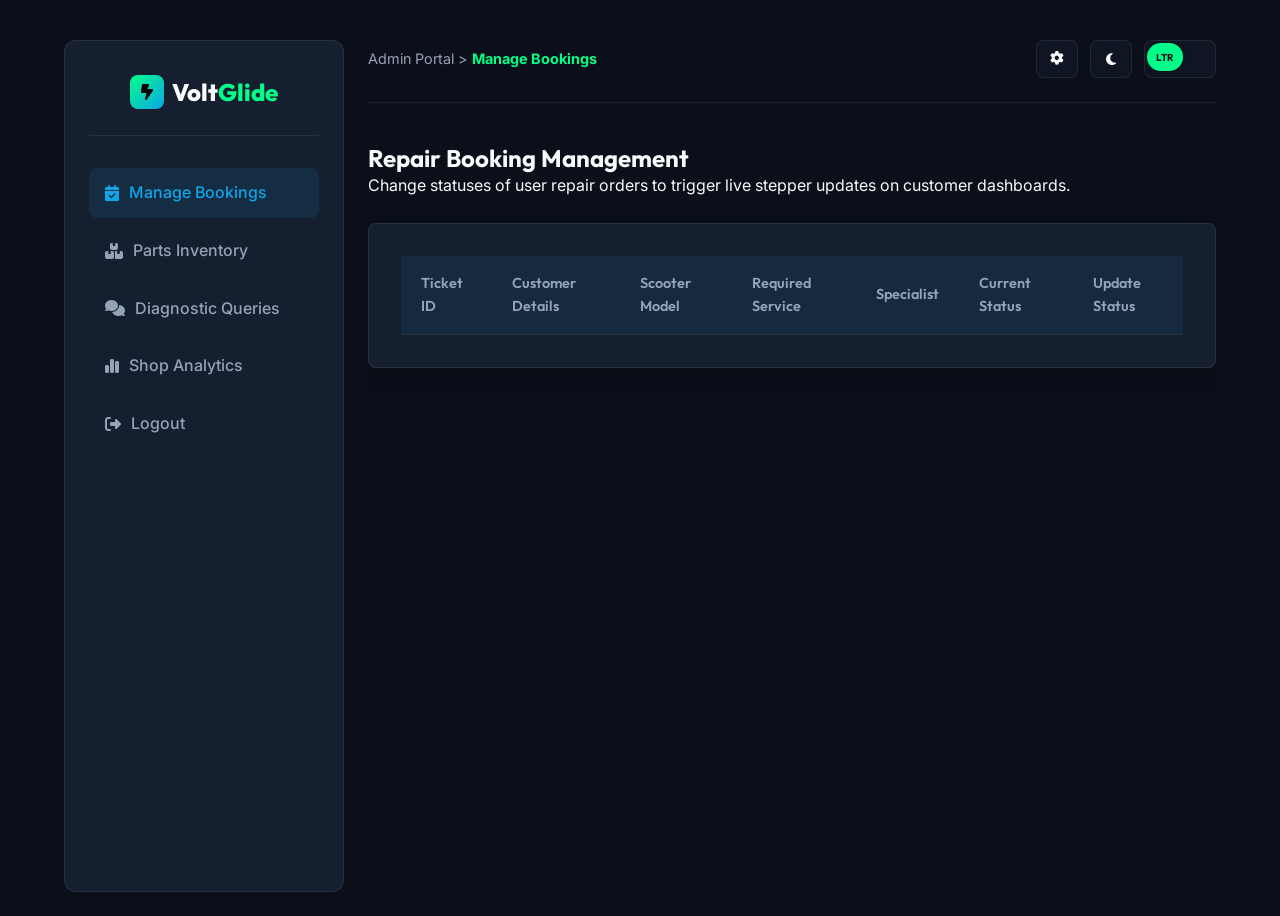
==== commit c6924dff: "Apply UI enhancements and layout fixes" ====
--- a/admin-dashboard.html
+++ b/admin-dashboard.html
@@ -12,7 +12,7 @@
     <link rel="stylesheet" href="https://cdnjs.cloudflare.com/ajax/libs/font-awesome/6.4.0/css/all.min.css">
     <link rel="stylesheet" href="style.css">
 </head>
-<body class="dark-theme" style="padding-top: 0;">
+<body class="dark-theme" style="padding-top: 0; overflow: hidden;">
 
     <div id="toast-container" class="toast-container"></div>
 
@@ -52,6 +52,9 @@
                         <span>Admin Portal</span> &gt; <strong id="admin-current-tab-label">Manage Bookings</strong>
                     </div>
                     <div class="dashboard-header-toggles">
+                        <a href="profile.html" class="theme-btn dashboard-theme-btn" style="text-decoration: none;" aria-label="Profile">
+                            <span><i class="fa-solid fa-gear"></i></span>
+                        </a>
                         <button class="theme-btn dashboard-theme-btn" onclick="toggleTheme()" aria-label="Toggle Theme">
                             <span class="theme-icon-light"><i class="fa-solid fa-sun"></i></span>
                             <span class="theme-icon-dark"><i class="fa-solid fa-moon"></i></span>
--- a/style.css
+++ b/style.css
@@ -859,6 +859,8 @@
     max-width: none;
     width: 100%;
     padding: 0 1.5rem;
+    gap: 0;
+    align-items: center;
 }
 .hero-section.alt-hero .hero-content {
     padding-right: 0;
@@ -2052,6 +2054,11 @@
     overflow-x: hidden;
     padding-right: 0;
     box-sizing: border-box;
+    -ms-overflow-style: none;  /* IE and Edge */
+    scrollbar-width: none;  /* Firefox */
+}
+.dashboard-content::-webkit-scrollbar {
+    display: none; /* Chrome, Safari and Opera */
 }
 @media (min-width: 992px) {
     .dashboard-content {
@@ -3297,29 +3304,48 @@
     color: var(--text-secondary);
     font-size: 0.92rem;
 }
+.btn-social-google {
+    background-color: #ea4335;
+    border-color: #ea4335;
+    color: #ffffff;
+}
 .btn-social-google:hover {
-    border-color: #ea4335;
-    color: #ea4335;
-    background-color: rgba(234, 67, 53, 0.05);
+    background-color: #d33828;
+    border-color: #d33828;
+    color: #ffffff;
+}
+
+.btn-social-facebook {
+    background-color: #1877f2;
+    border-color: #1877f2;
+    color: #ffffff;
 }
 .btn-social-facebook:hover {
-    border-color: #1877f2;
-    color: #1877f2;
-    background-color: rgba(24, 119, 242, 0.05);
+    background-color: #1461c7;
+    border-color: #1461c7;
+    color: #ffffff;
+}
+
+.btn-social-apple {
+    background-color: #000000;
+    border-color: #000000;
+    color: #ffffff;
 }
 .btn-social-apple:hover {
-    border-color: #000000;
+    background-color: #333333;
+    border-color: #333333;
+    color: #ffffff;
+}
+
+body.dark-theme .btn-social-apple {
+    background-color: #ffffff;
+    border-color: #ffffff;
     color: #000000;
-    background-color: rgba(0, 0, 0, 0.05);
-}
-body.light-theme .btn-social-apple:hover {
-    border-color: #000000;
+}
+body.dark-theme .btn-social-apple:hover {
+    background-color: #e6e6e6;
+    border-color: #e6e6e6;
     color: #000000;
-}
-body.dark-theme .btn-social-apple:hover {
-    border-color: #ffffff;
-    color: #ffffff;
-    background-color: rgba(255, 255, 255, 0.05);
 }
 .auth-footer-link {
     font-size: 0.88rem;
